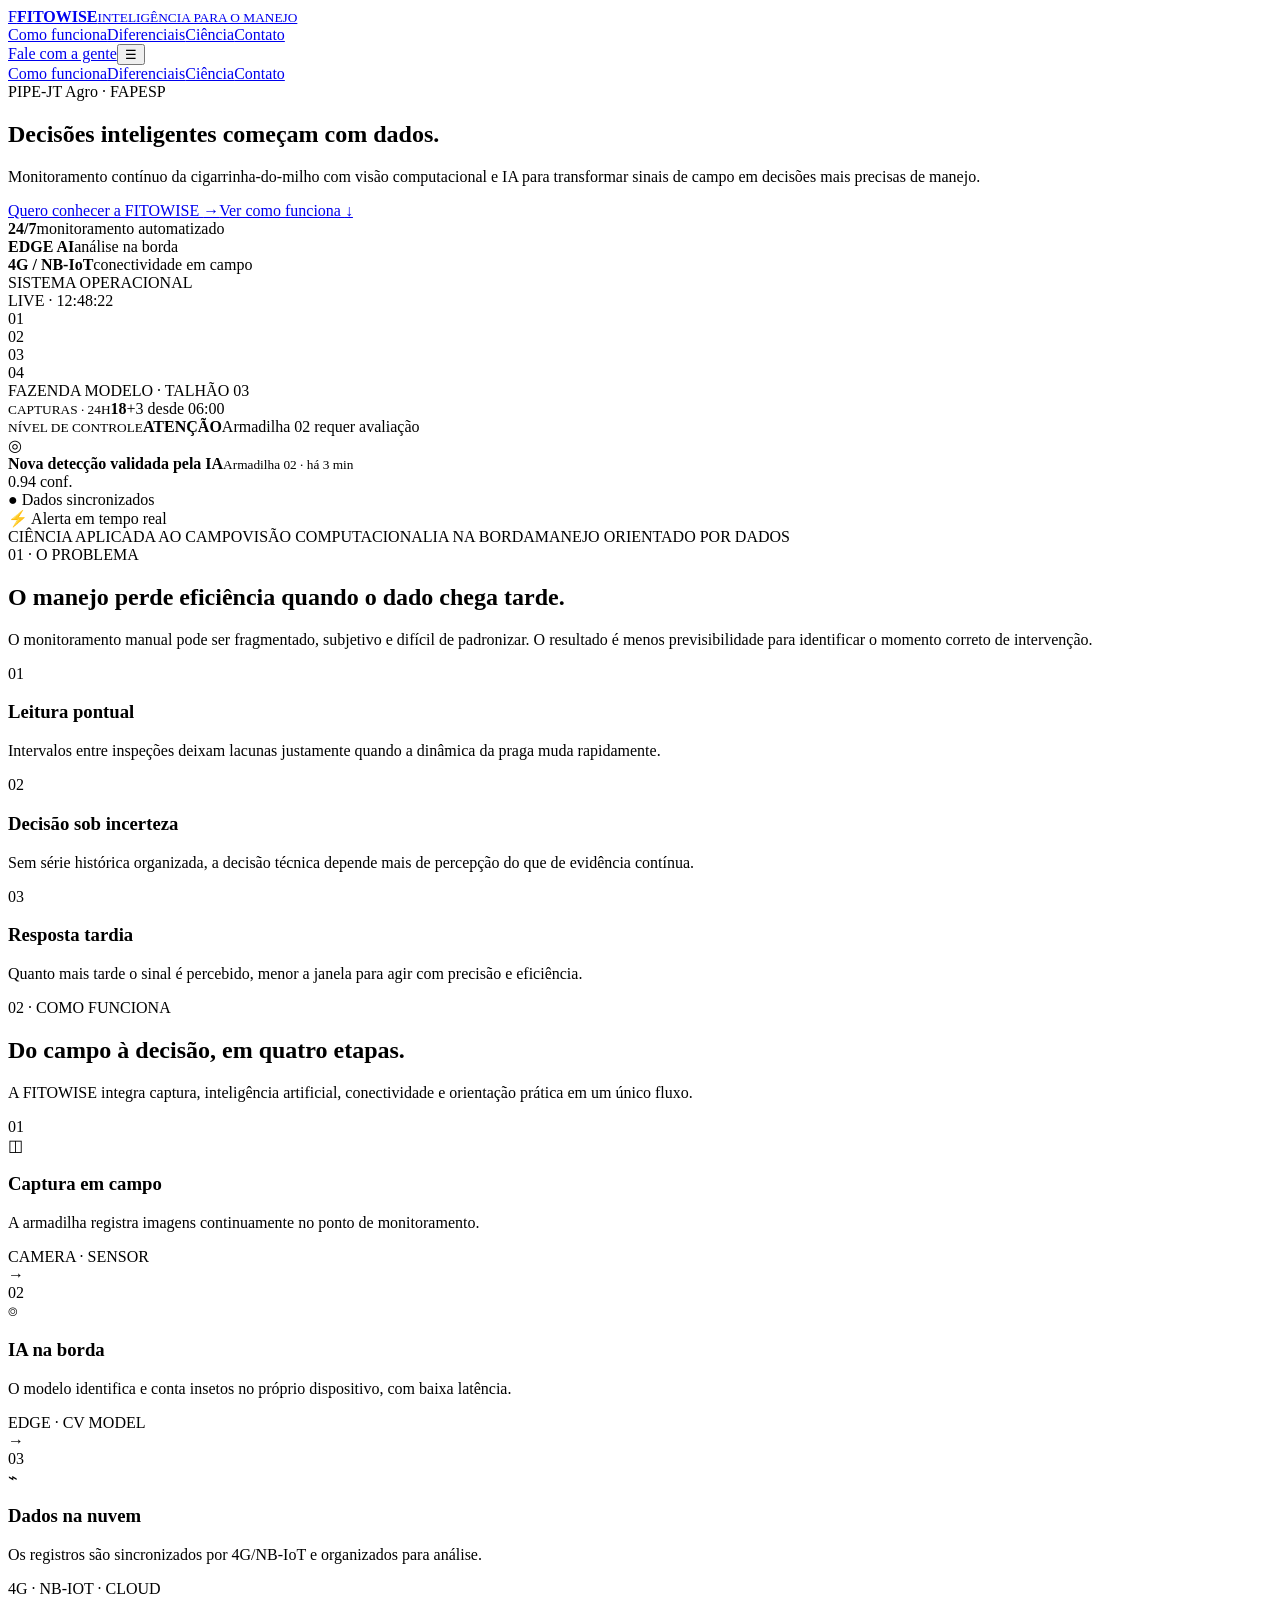
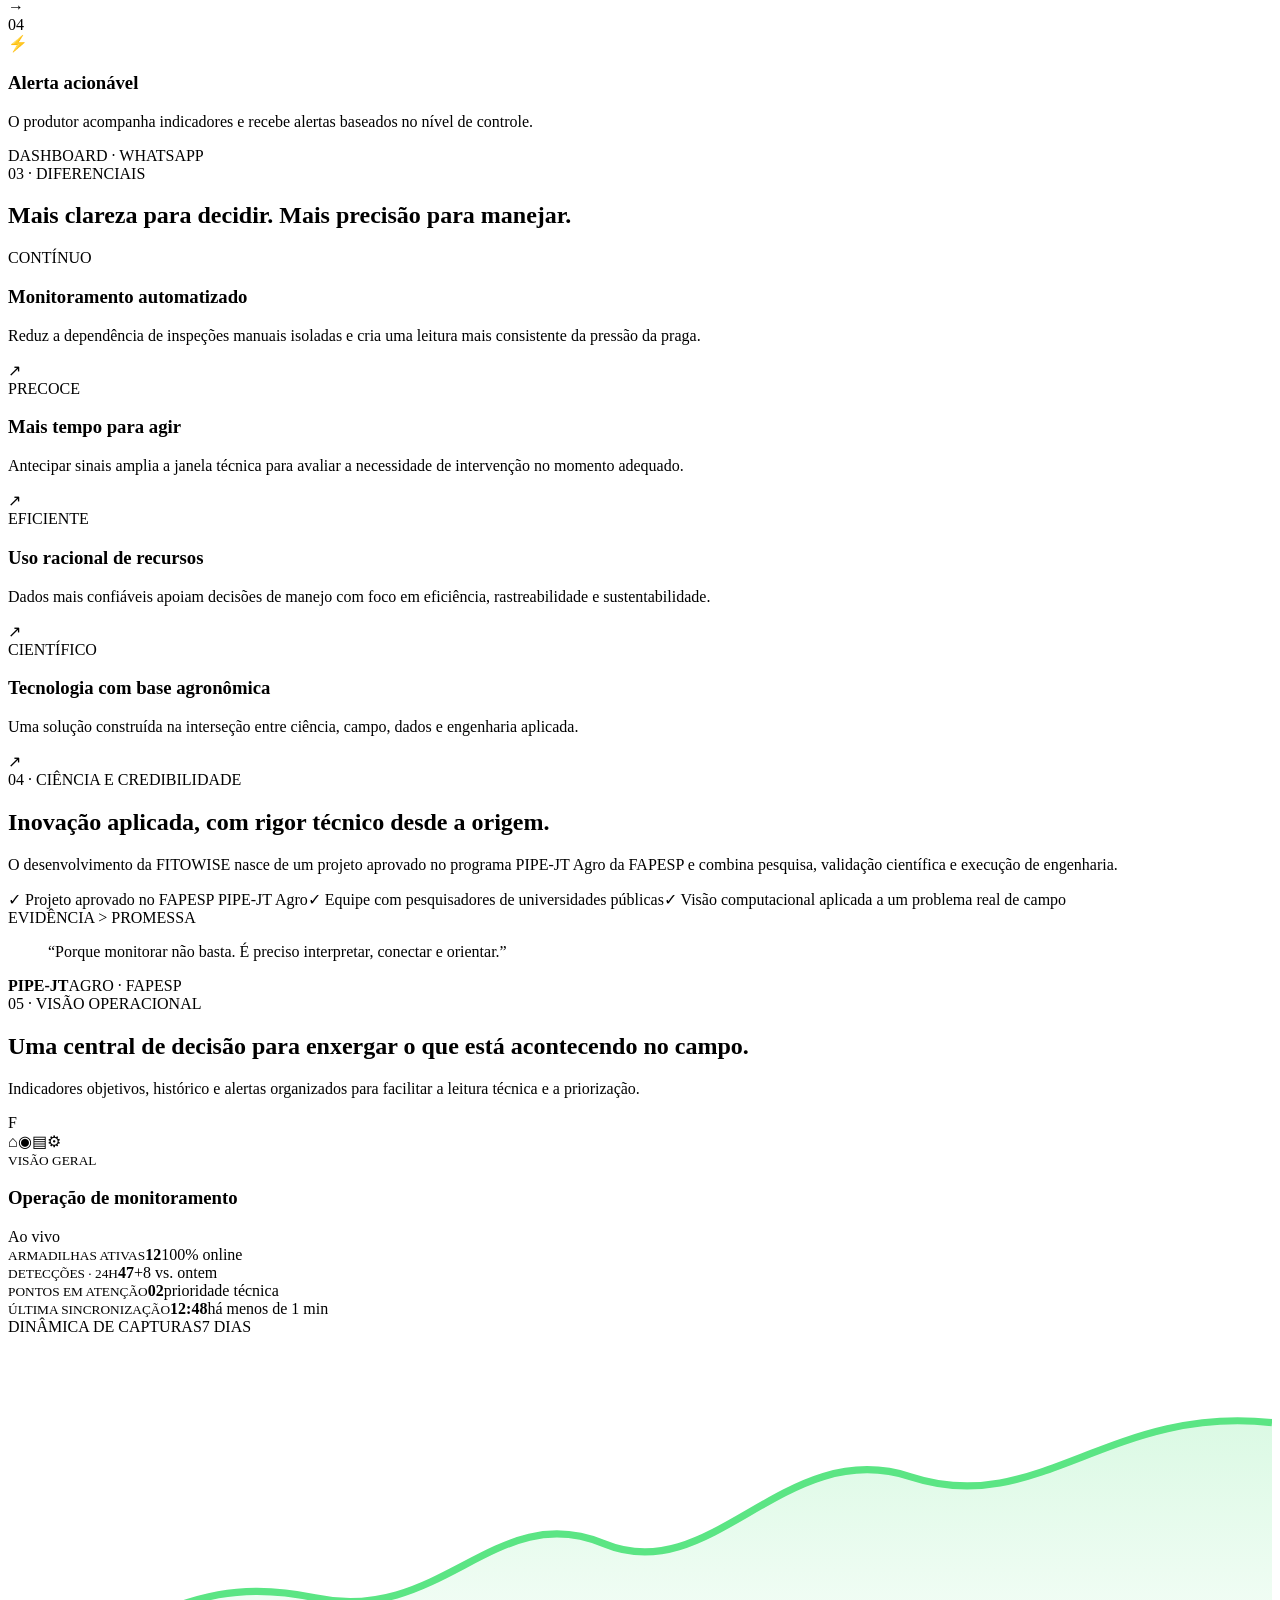
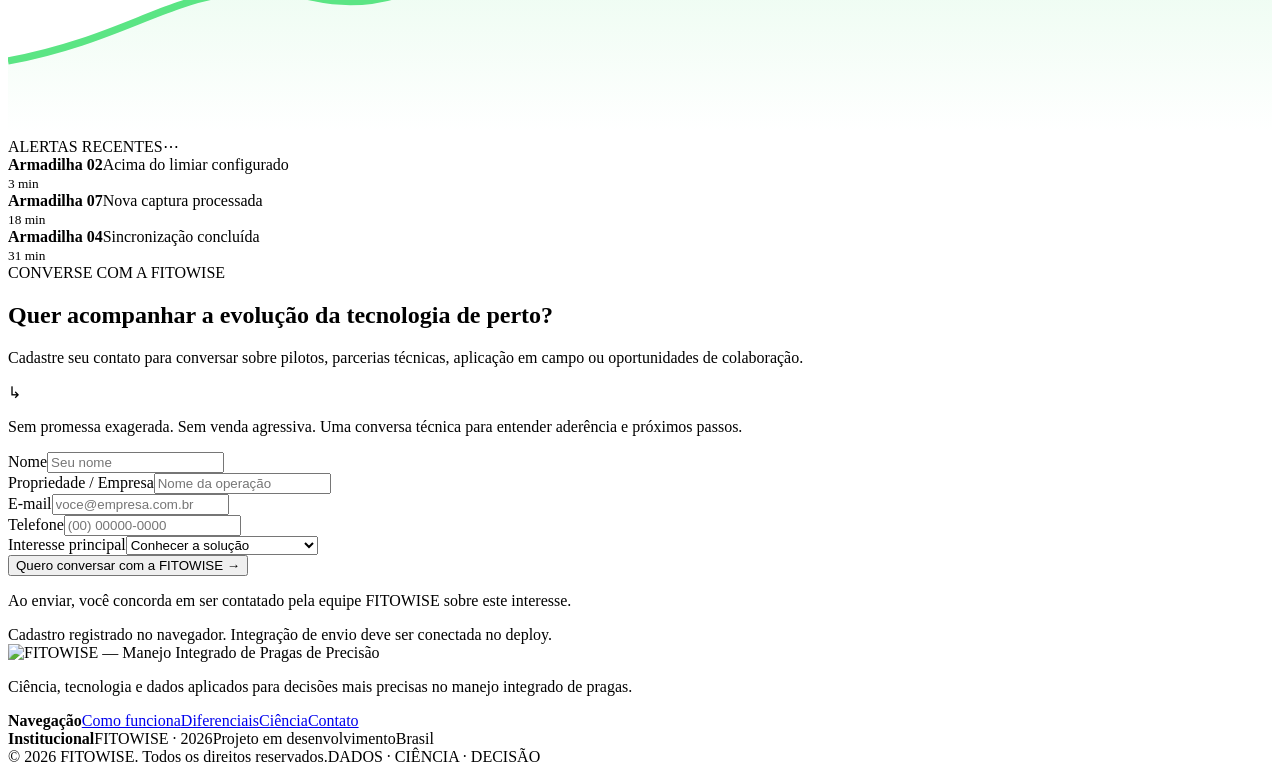
==== fitowise-preview/index.html @ a742d405 "feat: publish FITOWISE RC1 validation preview" ====
<!doctype html>
<html lang="pt-BR">
<head>
  <meta charset="UTF-8" />
  <meta name="viewport" content="width=device-width, initial-scale=1.0" />
  <meta name="description" content="FITOWISE — monitoramento inteligente e manejo integrado de pragas orientado por dados, ciência e visão computacional." />
  <meta name="theme-color" content="#0A1410" />
  <title>FITOWISE — Manejo integrado de pragas de precisão</title>
  <link rel="preconnect" href="https://fonts.googleapis.com">
  <link rel="preconnect" href="https://fonts.gstatic.com" crossorigin>
  <link href="https://fonts.googleapis.com/css2?family=Inter:wght@400;500;600;700&family=JetBrains+Mono:wght@500;600&family=Space+Grotesk:wght@500;600;700&display=swap" rel="stylesheet">
  <link rel="stylesheet" href="./styles.css" />
</head>
<body>
  <div class="grid-bg" aria-hidden="true"></div>
  <header class="site-header" id="top">
    <div class="container nav-wrap">
      <a class="brand" href="#top" aria-label="FITOWISE, início"><span class="brand-mark">F</span><span class="brand-copy"><strong>FITOWISE</strong><small>INTELIGÊNCIA PARA O MANEJO</small></span></a>
      <nav class="desktop-nav" aria-label="Navegação principal"><a href="#como-funciona">Como funciona</a><a href="#diferenciais">Diferenciais</a><a href="#ciencia">Ciência</a><a href="#contato">Contato</a></nav>
      <a class="btn btn-small btn-primary" href="#contato">Fale com a gente</a><button class="menu-btn" type="button" aria-label="Abrir menu" aria-expanded="false">☰</button>
    </div>
    <div class="mobile-nav" aria-hidden="true"><a href="#como-funciona">Como funciona</a><a href="#diferenciais">Diferenciais</a><a href="#ciencia">Ciência</a><a href="#contato">Contato</a></div>
  </header>
  <main>
    <section class="hero section"><div class="container hero-grid"><div class="hero-copy reveal"><div class="eyebrow"><span class="pulse"></span> PIPE-JT Agro · FAPESP</div><h1>Decisões inteligentes <span>começam com dados.</span></h1><p class="hero-lead">Monitoramento contínuo da cigarrinha-do-milho com visão computacional e IA para transformar sinais de campo em decisões mais precisas de manejo.</p><div class="hero-actions"><a class="btn btn-primary" href="#contato">Quero conhecer a FITOWISE <span>→</span></a><a class="text-link" href="#como-funciona">Ver como funciona <span>↓</span></a></div><div class="hero-proof"><div><strong>24/7</strong><span>monitoramento automatizado</span></div><div><strong>EDGE AI</strong><span>análise na borda</span></div><div><strong>4G / NB-IoT</strong><span>conectividade em campo</span></div></div></div><div class="hero-visual reveal delay-1" aria-label="Prévia do sistema FITOWISE"><div class="command-shell"><div class="command-topbar"><div><span class="status-dot"></span><span>SISTEMA OPERACIONAL</span></div><span class="mono">LIVE · 12:48:22</span></div><div class="command-main"><div class="map-panel"><div class="field-lines"></div><div class="trap trap-a"><span>01</span></div><div class="trap trap-b warning"><span>02</span></div><div class="trap trap-c"><span>03</span></div><div class="trap trap-d"><span>04</span></div><div class="map-tag mono">FAZENDA MODELO · TALHÃO 03</div></div><div class="side-stack"><div class="metric-card"><small>CAPTURAS · 24H</small><strong>18</strong><span class="trend">+3 desde 06:00</span></div><div class="metric-card alert-card"><small>NÍVEL DE CONTROLE</small><strong>ATENÇÃO</strong><span>Armadilha 02 requer avaliação</span></div></div></div><div class="event-row"><span class="event-icon">◎</span><div><strong>Nova detecção validada pela IA</strong><small>Armadilha 02 · há 3 min</small></div><span class="badge">0.94 conf.</span></div></div><div class="floating-tag tag-top"><span>●</span> Dados sincronizados</div><div class="floating-tag tag-bottom"><span>⚡</span> Alerta em tempo real</div></div></div></section>
    <section class="trust-strip"><div class="container trust-inner"><span>CIÊNCIA APLICADA AO CAMPO</span><i></i><span>VISÃO COMPUTACIONAL</span><i></i><span>IA NA BORDA</span><i></i><span>MANEJO ORIENTADO POR DADOS</span></div></section>
    <section class="section problem" id="problema"><div class="container split-grid"><div class="section-intro reveal"><span class="section-kicker">01 · O PROBLEMA</span><h2>O manejo perde eficiência quando o dado chega tarde.</h2><p>O monitoramento manual pode ser fragmentado, subjetivo e difícil de padronizar. O resultado é menos previsibilidade para identificar o momento correto de intervenção.</p></div><div class="problem-list reveal delay-1"><article><span class="num">01</span><div><h3>Leitura pontual</h3><p>Intervalos entre inspeções deixam lacunas justamente quando a dinâmica da praga muda rapidamente.</p></div></article><article><span class="num">02</span><div><h3>Decisão sob incerteza</h3><p>Sem série histórica organizada, a decisão técnica depende mais de percepção do que de evidência contínua.</p></div></article><article><span class="num">03</span><div><h3>Resposta tardia</h3><p>Quanto mais tarde o sinal é percebido, menor a janela para agir com precisão e eficiência.</p></div></article></div></div></section>
    <section class="section process" id="como-funciona"><div class="container"><div class="section-head centered reveal"><span class="section-kicker">02 · COMO FUNCIONA</span><h2>Do campo à decisão, em quatro etapas.</h2><p>A FITOWISE integra captura, inteligência artificial, conectividade e orientação prática em um único fluxo.</p></div><div class="pipeline reveal delay-1"><article class="step-card"><span class="step-number mono">01</span><div class="step-icon">◫</div><h3>Captura em campo</h3><p>A armadilha registra imagens continuamente no ponto de monitoramento.</p><span class="step-tech mono">CAMERA · SENSOR</span></article><div class="connector">→</div><article class="step-card"><span class="step-number mono">02</span><div class="step-icon">⌾</div><h3>IA na borda</h3><p>O modelo identifica e conta insetos no próprio dispositivo, com baixa latência.</p><span class="step-tech mono">EDGE · CV MODEL</span></article><div class="connector">→</div><article class="step-card"><span class="step-number mono">03</span><div class="step-icon">⌁</div><h3>Dados na nuvem</h3><p>Os registros são sincronizados por 4G/NB-IoT e organizados para análise.</p><span class="step-tech mono">4G · NB-IOT · CLOUD</span></article><div class="connector">→</div><article class="step-card"><span class="step-number mono">04</span><div class="step-icon">⚡</div><h3>Alerta acionável</h3><p>O produtor acompanha indicadores e recebe alertas baseados no nível de controle.</p><span class="step-tech mono">DASHBOARD · WHATSAPP</span></article></div></div></section>
    <section class="section advantages" id="diferenciais"><div class="container"><div class="section-head reveal"><span class="section-kicker">03 · DIFERENCIAIS</span><h2>Mais clareza para decidir. Mais precisão para manejar.</h2></div><div class="card-grid"><article class="feature-card reveal"><span class="feature-label mono">CONTÍNUO</span><h3>Monitoramento automatizado</h3><p>Reduz a dependência de inspeções manuais isoladas e cria uma leitura mais consistente da pressão da praga.</p><span class="feature-arrow">↗</span></article><article class="feature-card reveal delay-1"><span class="feature-label mono">PRECOCE</span><h3>Mais tempo para agir</h3><p>Antecipar sinais amplia a janela técnica para avaliar a necessidade de intervenção no momento adequado.</p><span class="feature-arrow">↗</span></article><article class="feature-card reveal delay-2"><span class="feature-label mono">EFICIENTE</span><h3>Uso racional de recursos</h3><p>Dados mais confiáveis apoiam decisões de manejo com foco em eficiência, rastreabilidade e sustentabilidade.</p><span class="feature-arrow">↗</span></article><article class="feature-card reveal delay-3"><span class="feature-label mono">CIENTÍFICO</span><h3>Tecnologia com base agronômica</h3><p>Uma solução construída na interseção entre ciência, campo, dados e engenharia aplicada.</p><span class="feature-arrow">↗</span></article></div></div></section>
    <section class="section science" id="ciencia"><div class="container science-grid"><div class="science-copy reveal"><span class="section-kicker">04 · CIÊNCIA E CREDIBILIDADE</span><h2>Inovação aplicada, com rigor técnico desde a origem.</h2><p>O desenvolvimento da FITOWISE nasce de um projeto aprovado no programa PIPE-JT Agro da FAPESP e combina pesquisa, validação científica e execução de engenharia.</p><div class="science-points"><span>✓ Projeto aprovado no FAPESP PIPE-JT Agro</span><span>✓ Equipe com pesquisadores de universidades públicas</span><span>✓ Visão computacional aplicada a um problema real de campo</span></div></div><div class="science-panel reveal delay-1"><span class="mono panel-label">EVIDÊNCIA > PROMESSA</span><blockquote>“Porque monitorar não basta. É preciso interpretar, conectar e orientar.”</blockquote><div class="science-seal"><strong>PIPE-JT</strong><span>AGRO · FAPESP</span></div></div></div></section>
    <section class="section dashboard" id="plataforma"><div class="container"><div class="section-head centered reveal"><span class="section-kicker">05 · VISÃO OPERACIONAL</span><h2>Uma central de decisão para enxergar o que está acontecendo no campo.</h2><p>Indicadores objetivos, histórico e alertas organizados para facilitar a leitura técnica e a priorização.</p></div><div class="dashboard-frame reveal delay-1"><div class="dash-sidebar"><div class="mini-brand">F</div><span class="active">⌂</span><span>◉</span><span>▤</span><span>⚙</span></div><div class="dash-content"><div class="dash-header"><div><small>VISÃO GERAL</small><h3>Operação de monitoramento</h3></div><div class="dash-live"><i></i> Ao vivo</div></div><div class="dash-stats"><div><small>ARMADILHAS ATIVAS</small><strong>12</strong><span>100% online</span></div><div><small>DETECÇÕES · 24H</small><strong>47</strong><span>+8 vs. ontem</span></div><div><small>PONTOS EM ATENÇÃO</small><strong>02</strong><span>prioridade técnica</span></div><div><small>ÚLTIMA SINCRONIZAÇÃO</small><strong class="small-value">12:48</strong><span>há menos de 1 min</span></div></div><div class="dash-lower"><div class="chart-card"><div class="card-title"><span>DINÂMICA DE CAPTURAS</span><span class="mono">7 DIAS</span></div><div class="chart"><svg viewBox="0 0 700 220" preserveAspectRatio="none"><defs><linearGradient id="area" x1="0" x2="0" y1="0" y2="1"><stop offset="0" stop-color="#5BE584" stop-opacity=".22"/><stop offset="1" stop-color="#5BE584" stop-opacity="0"/></linearGradient></defs><path d="M0 180 C80 165,100 130,170 145 S270 90,330 115 S430 55,500 78 S610 38,700 48 L700 220 L0 220 Z" fill="url(#area)"/><path d="M0 180 C80 165,100 130,170 145 S270 90,330 115 S430 55,500 78 S610 38,700 48" fill="none" stroke="#5BE584" stroke-width="4"/></svg></div></div><div class="alerts-card"><div class="card-title"><span>ALERTAS RECENTES</span><span>⋯</span></div><div class="alert-item warn"><i></i><div><strong>Armadilha 02</strong><span>Acima do limiar configurado</span></div><small>3 min</small></div><div class="alert-item"><i></i><div><strong>Armadilha 07</strong><span>Nova captura processada</span></div><small>18 min</small></div><div class="alert-item"><i></i><div><strong>Armadilha 04</strong><span>Sincronização concluída</span></div><small>31 min</small></div></div></div></div></div></div></section>
    <section class="section final-cta" id="contato"><div class="container contact-grid"><div class="contact-copy reveal"><span class="section-kicker">CONVERSE COM A FITOWISE</span><h2>Quer acompanhar a evolução da tecnologia de perto?</h2><p>Cadastre seu contato para conversar sobre pilotos, parcerias técnicas, aplicação em campo ou oportunidades de colaboração.</p><div class="contact-note"><span>↳</span><p>Sem promessa exagerada. Sem venda agressiva. Uma conversa técnica para entender aderência e próximos passos.</p></div></div><form class="lead-form reveal delay-1" id="leadForm"><div class="field"><label for="name">Nome</label><input id="name" name="name" type="text" autocomplete="name" placeholder="Seu nome" required></div><div class="field"><label for="company">Propriedade / Empresa</label><input id="company" name="company" type="text" placeholder="Nome da operação"></div><div class="form-row"><div class="field"><label for="email">E-mail</label><input id="email" name="email" type="email" autocomplete="email" placeholder="voce@empresa.com.br" required></div><div class="field"><label for="phone">Telefone</label><input id="phone" name="phone" type="tel" autocomplete="tel" placeholder="(00) 00000-0000"></div></div><div class="field"><label for="interest">Interesse principal</label><select id="interest" name="interest"><option>Conhecer a solução</option><option>Piloto em campo</option><option>Cooperativa / parceria</option><option>Pesquisa e desenvolvimento</option><option>Investimento / ecossistema</option></select></div><button class="btn btn-primary btn-wide" type="submit">Quero conversar com a FITOWISE <span>→</span></button><p class="form-microcopy">Ao enviar, você concorda em ser contatado pela equipe FITOWISE sobre este interesse.</p><div class="form-success" role="status" aria-live="polite">Cadastro registrado no navegador. Integração de envio deve ser conectada no deploy.</div></form></div></section>
  </main>
  <footer class="footer"><div class="container footer-grid"><div class="footer-brand"><div class="logo-card"><img src="https://drive.google.com/uc?export=view&id=1_1Y_I7Ua7qVLIg-BSwH75vNZOET2Jjxl" alt="FITOWISE — Manejo Integrado de Pragas de Precisão"></div><p>Ciência, tecnologia e dados aplicados para decisões mais precisas no manejo integrado de pragas.</p></div><div class="footer-links"><strong>Navegação</strong><a href="#como-funciona">Como funciona</a><a href="#diferenciais">Diferenciais</a><a href="#ciencia">Ciência</a><a href="#contato">Contato</a></div><div class="footer-links"><strong>Institucional</strong><span>FITOWISE · 2026</span><span>Projeto em desenvolvimento</span><span>Brasil</span></div></div><div class="container footer-bottom"><span>© 2026 FITOWISE. Todos os direitos reservados.</span><span class="mono">DADOS · CIÊNCIA · DECISÃO</span></div></footer>
  <script>const header=document.querySelector('.site-header');const menuBtn=document.querySelector('.menu-btn');const mobileNav=document.querySelector('.mobile-nav');window.addEventListener('scroll',()=>header.classList.toggle('scrolled',window.scrollY>12));menuBtn?.addEventListener('click',()=>{const open=mobileNav.classList.toggle('open');menuBtn.setAttribute('aria-expanded',String(open));mobileNav.setAttribute('aria-hidden',String(!open));});document.querySelectorAll('.mobile-nav a').forEach(a=>a.addEventListener('click',()=>{mobileNav.classList.remove('open');menuBtn.setAttribute('aria-expanded','false');mobileNav.setAttribute('aria-hidden','true');}));const observer=new IntersectionObserver(entries=>{entries.forEach(entry=>{if(entry.isIntersecting){entry.target.classList.add('visible');observer.unobserve(entry.target);}})},{threshold:.13});document.querySelectorAll('.reveal').forEach(el=>observer.observe(el));const form=document.querySelector('#leadForm');form?.addEventListener('submit',e=>{e.preventDefault();const data=Object.fromEntries(new FormData(form).entries());localStorage.setItem('fitowise-lead-draft',JSON.stringify({...data,createdAt:new Date().toISOString()}));form.querySelector('.form-success')?.classList.add('show');});</script>
</body>
</html>
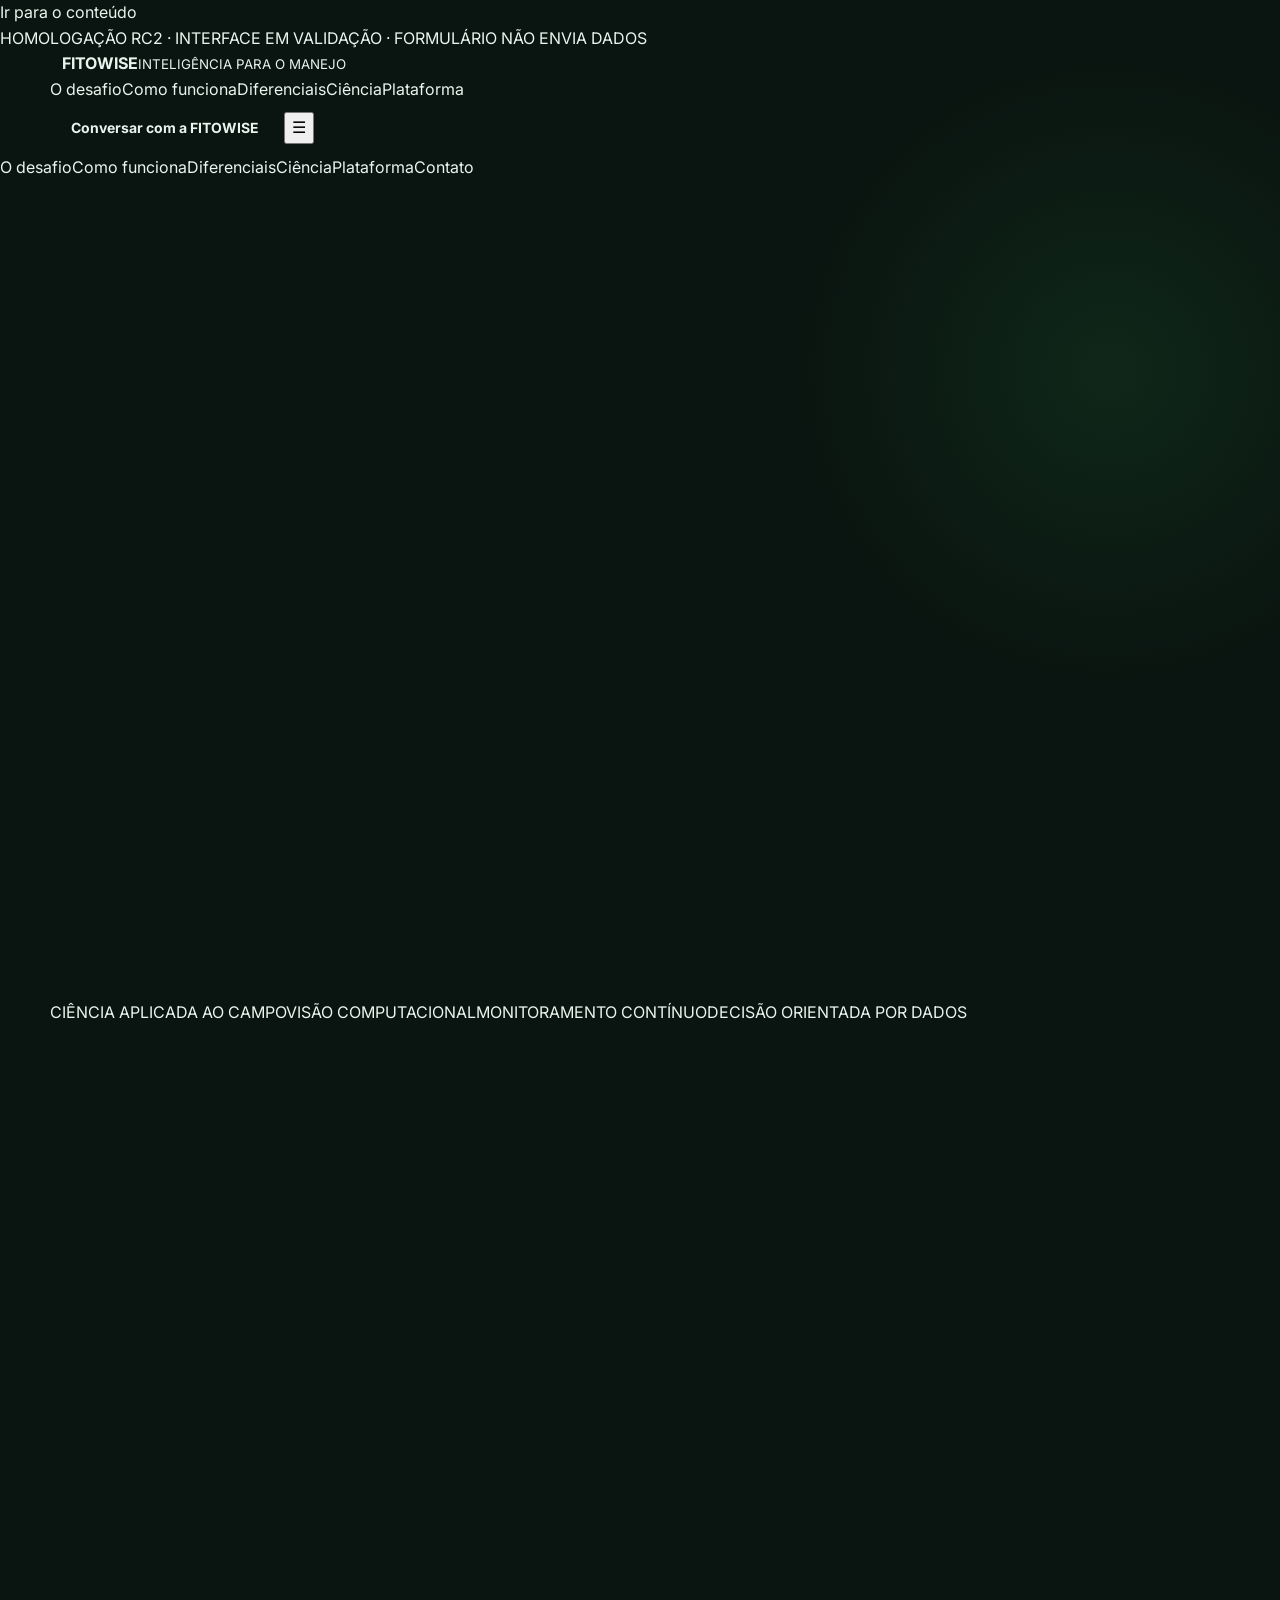
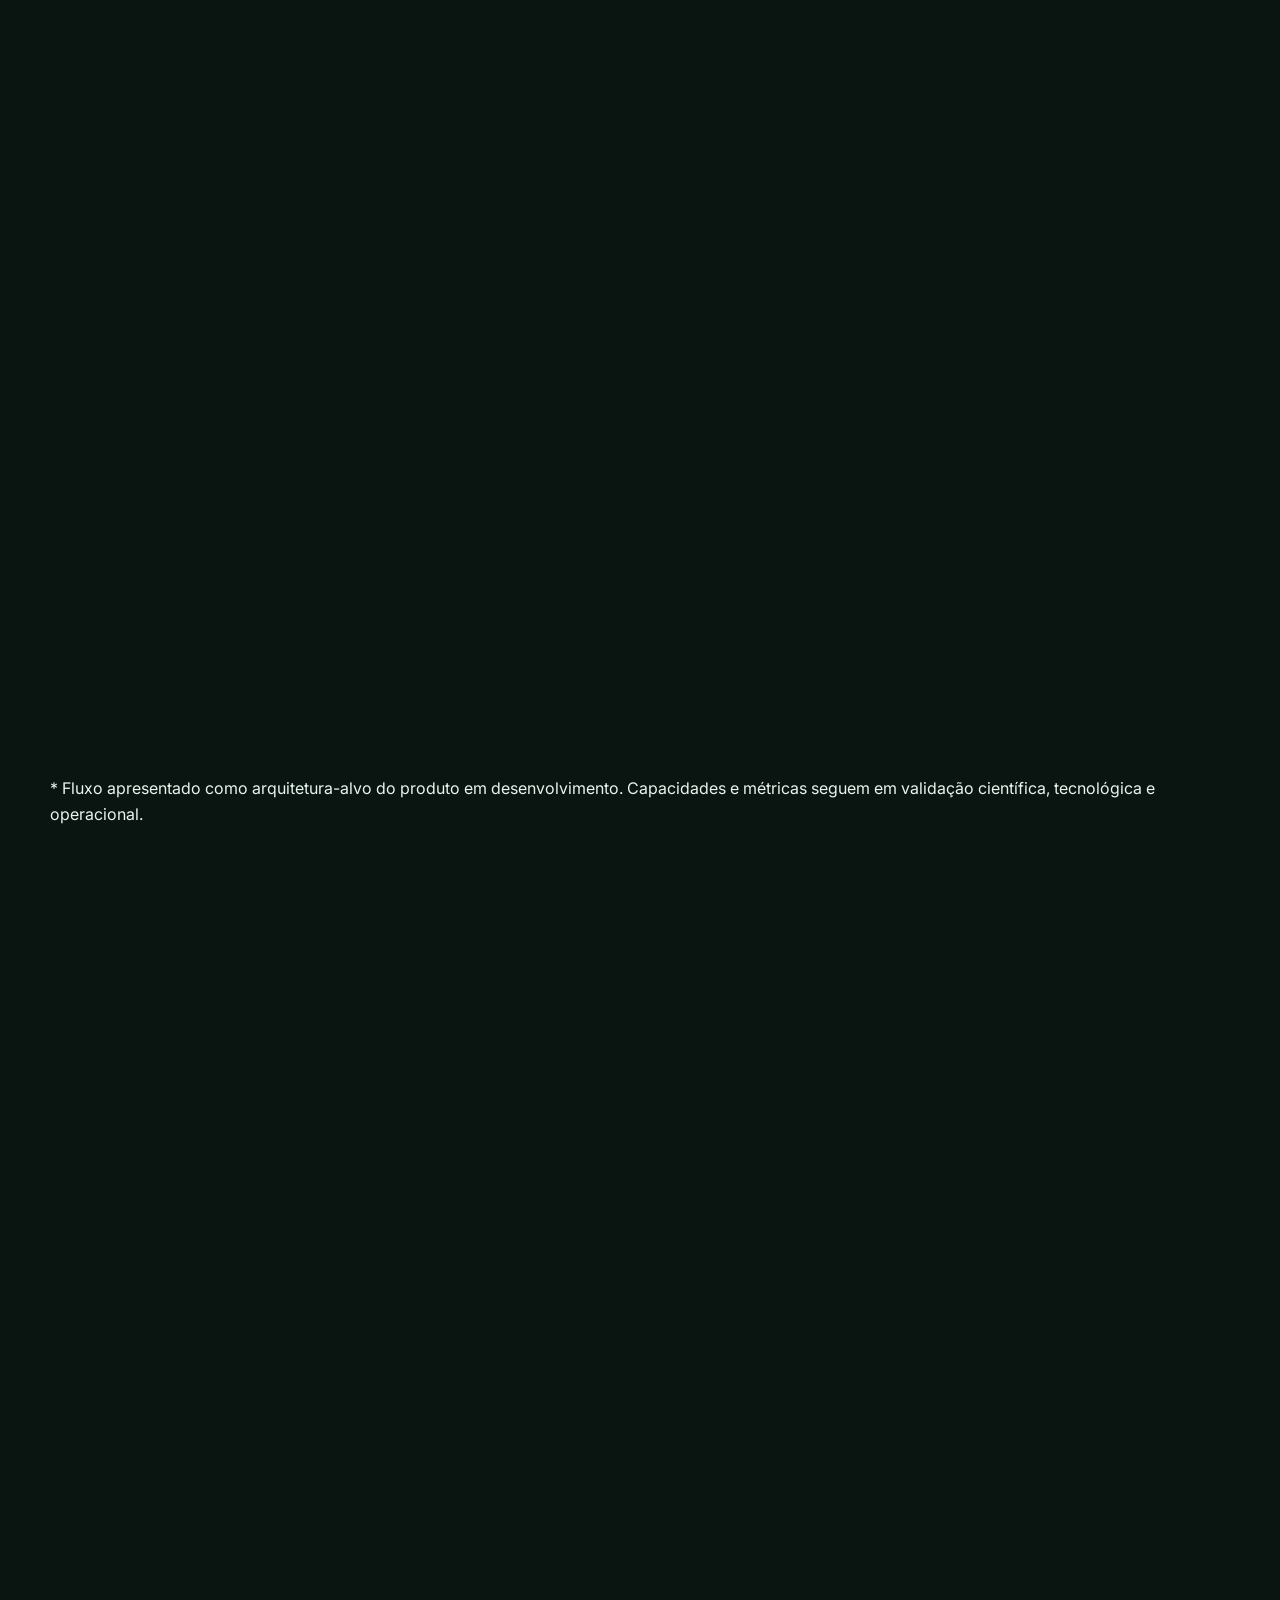
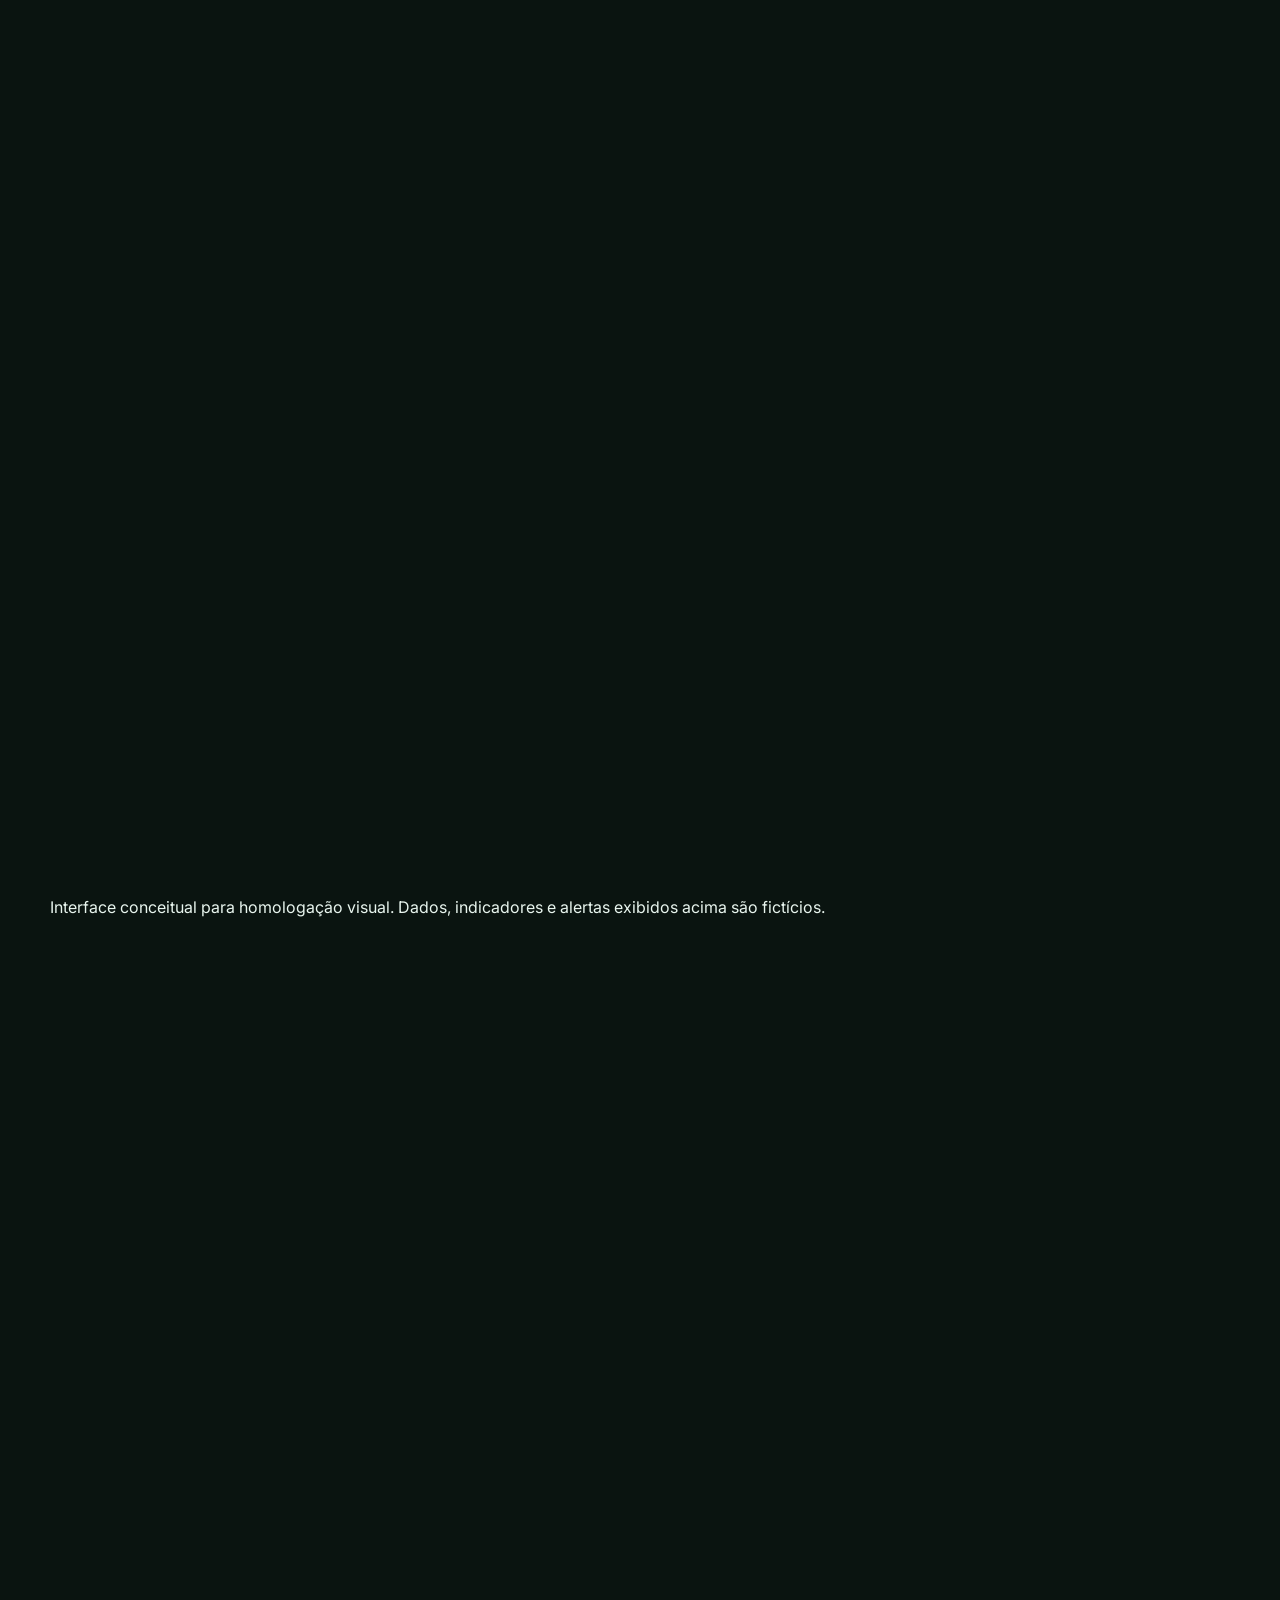
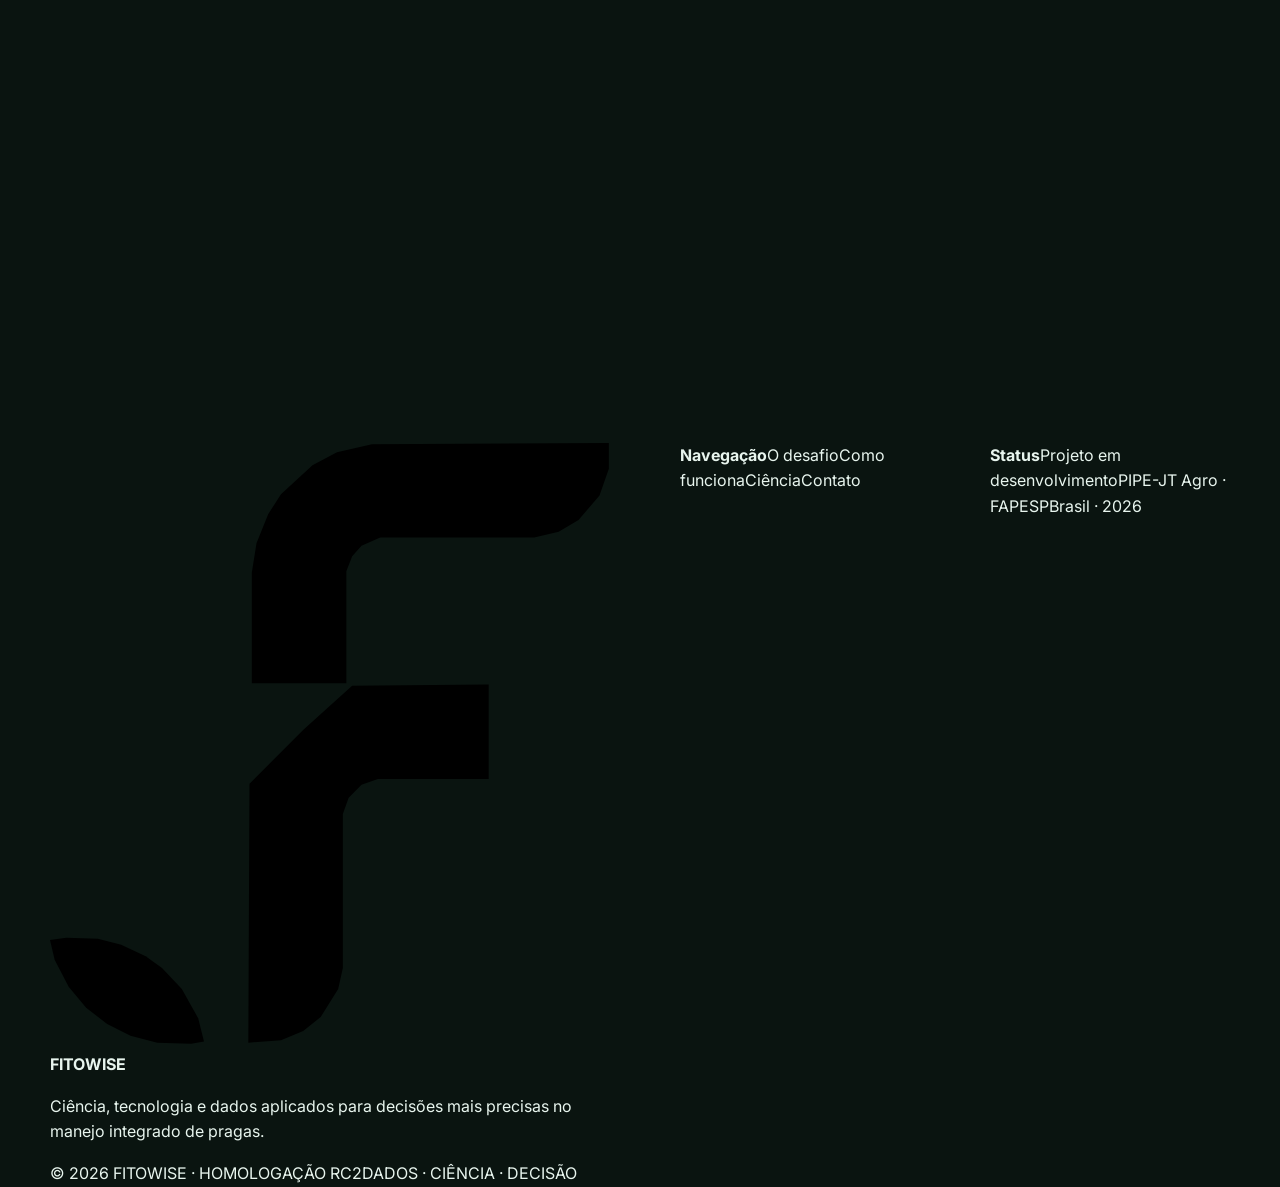
==== commit de387b4f: "feat: publica FITOWISE HML RC2" ====
--- a/fitowise-preview/index.html
+++ b/fitowise-preview/index.html
@@ -1,37 +1,51 @@
 <!doctype html>
 <html lang="pt-BR">
 <head>
-  <meta charset="UTF-8" />
-  <meta name="viewport" content="width=device-width, initial-scale=1.0" />
-  <meta name="description" content="FITOWISE — monitoramento inteligente e manejo integrado de pragas orientado por dados, ciência e visão computacional." />
-  <meta name="theme-color" content="#0A1410" />
-  <title>FITOWISE — Manejo integrado de pragas de precisão</title>
-  <link rel="preconnect" href="https://fonts.googleapis.com">
-  <link rel="preconnect" href="https://fonts.gstatic.com" crossorigin>
-  <link href="https://fonts.googleapis.com/css2?family=Inter:wght@400;500;600;700&family=JetBrains+Mono:wght@500;600&family=Space+Grotesk:wght@500;600;700&display=swap" rel="stylesheet">
-  <link rel="stylesheet" href="./styles.css" />
+<meta charset="utf-8">
+<meta name="viewport" content="width=device-width,initial-scale=1">
+<meta name="description" content="FITOWISE desenvolve monitoramento inteligente de pragas com armadilhas autônomas, visão computacional e dados para apoiar decisões mais precisas no campo.">
+<meta name="robots" content="noindex,nofollow">
+<meta name="theme-color" content="#0A1410">
+<meta property="og:type" content="website">
+<meta property="og:title" content="FITOWISE — Inteligência para o manejo de pragas">
+<meta property="og:description" content="Ciência, visão computacional e dados de campo para apoiar decisões mais precisas no manejo integrado de pragas.">
+<title>FITOWISE — Inteligência para o manejo de pragas</title>
+<link rel="preconnect" href="https://fonts.googleapis.com">
+<link rel="preconnect" href="https://fonts.gstatic.com" crossorigin>
+<link href="https://fonts.googleapis.com/css2?family=Inter:wght@400;500;600;700&family=JetBrains+Mono:wght@500;600&family=Space+Grotesk:wght@500;600;700&display=swap" rel="stylesheet">
+<link rel="stylesheet" href="./styles.css">
 </head>
 <body>
-  <div class="grid-bg" aria-hidden="true"></div>
-  <header class="site-header" id="top">
-    <div class="container nav-wrap">
-      <a class="brand" href="#top" aria-label="FITOWISE, início"><span class="brand-mark">F</span><span class="brand-copy"><strong>FITOWISE</strong><small>INTELIGÊNCIA PARA O MANEJO</small></span></a>
-      <nav class="desktop-nav" aria-label="Navegação principal"><a href="#como-funciona">Como funciona</a><a href="#diferenciais">Diferenciais</a><a href="#ciencia">Ciência</a><a href="#contato">Contato</a></nav>
-      <a class="btn btn-small btn-primary" href="#contato">Fale com a gente</a><button class="menu-btn" type="button" aria-label="Abrir menu" aria-expanded="false">☰</button>
-    </div>
-    <div class="mobile-nav" aria-hidden="true"><a href="#como-funciona">Como funciona</a><a href="#diferenciais">Diferenciais</a><a href="#ciencia">Ciência</a><a href="#contato">Contato</a></div>
-  </header>
-  <main>
-    <section class="hero section"><div class="container hero-grid"><div class="hero-copy reveal"><div class="eyebrow"><span class="pulse"></span> PIPE-JT Agro · FAPESP</div><h1>Decisões inteligentes <span>começam com dados.</span></h1><p class="hero-lead">Monitoramento contínuo da cigarrinha-do-milho com visão computacional e IA para transformar sinais de campo em decisões mais precisas de manejo.</p><div class="hero-actions"><a class="btn btn-primary" href="#contato">Quero conhecer a FITOWISE <span>→</span></a><a class="text-link" href="#como-funciona">Ver como funciona <span>↓</span></a></div><div class="hero-proof"><div><strong>24/7</strong><span>monitoramento automatizado</span></div><div><strong>EDGE AI</strong><span>análise na borda</span></div><div><strong>4G / NB-IoT</strong><span>conectividade em campo</span></div></div></div><div class="hero-visual reveal delay-1" aria-label="Prévia do sistema FITOWISE"><div class="command-shell"><div class="command-topbar"><div><span class="status-dot"></span><span>SISTEMA OPERACIONAL</span></div><span class="mono">LIVE · 12:48:22</span></div><div class="command-main"><div class="map-panel"><div class="field-lines"></div><div class="trap trap-a"><span>01</span></div><div class="trap trap-b warning"><span>02</span></div><div class="trap trap-c"><span>03</span></div><div class="trap trap-d"><span>04</span></div><div class="map-tag mono">FAZENDA MODELO · TALHÃO 03</div></div><div class="side-stack"><div class="metric-card"><small>CAPTURAS · 24H</small><strong>18</strong><span class="trend">+3 desde 06:00</span></div><div class="metric-card alert-card"><small>NÍVEL DE CONTROLE</small><strong>ATENÇÃO</strong><span>Armadilha 02 requer avaliação</span></div></div></div><div class="event-row"><span class="event-icon">◎</span><div><strong>Nova detecção validada pela IA</strong><small>Armadilha 02 · há 3 min</small></div><span class="badge">0.94 conf.</span></div></div><div class="floating-tag tag-top"><span>●</span> Dados sincronizados</div><div class="floating-tag tag-bottom"><span>⚡</span> Alerta em tempo real</div></div></div></section>
-    <section class="trust-strip"><div class="container trust-inner"><span>CIÊNCIA APLICADA AO CAMPO</span><i></i><span>VISÃO COMPUTACIONAL</span><i></i><span>IA NA BORDA</span><i></i><span>MANEJO ORIENTADO POR DADOS</span></div></section>
-    <section class="section problem" id="problema"><div class="container split-grid"><div class="section-intro reveal"><span class="section-kicker">01 · O PROBLEMA</span><h2>O manejo perde eficiência quando o dado chega tarde.</h2><p>O monitoramento manual pode ser fragmentado, subjetivo e difícil de padronizar. O resultado é menos previsibilidade para identificar o momento correto de intervenção.</p></div><div class="problem-list reveal delay-1"><article><span class="num">01</span><div><h3>Leitura pontual</h3><p>Intervalos entre inspeções deixam lacunas justamente quando a dinâmica da praga muda rapidamente.</p></div></article><article><span class="num">02</span><div><h3>Decisão sob incerteza</h3><p>Sem série histórica organizada, a decisão técnica depende mais de percepção do que de evidência contínua.</p></div></article><article><span class="num">03</span><div><h3>Resposta tardia</h3><p>Quanto mais tarde o sinal é percebido, menor a janela para agir com precisão e eficiência.</p></div></article></div></div></section>
-    <section class="section process" id="como-funciona"><div class="container"><div class="section-head centered reveal"><span class="section-kicker">02 · COMO FUNCIONA</span><h2>Do campo à decisão, em quatro etapas.</h2><p>A FITOWISE integra captura, inteligência artificial, conectividade e orientação prática em um único fluxo.</p></div><div class="pipeline reveal delay-1"><article class="step-card"><span class="step-number mono">01</span><div class="step-icon">◫</div><h3>Captura em campo</h3><p>A armadilha registra imagens continuamente no ponto de monitoramento.</p><span class="step-tech mono">CAMERA · SENSOR</span></article><div class="connector">→</div><article class="step-card"><span class="step-number mono">02</span><div class="step-icon">⌾</div><h3>IA na borda</h3><p>O modelo identifica e conta insetos no próprio dispositivo, com baixa latência.</p><span class="step-tech mono">EDGE · CV MODEL</span></article><div class="connector">→</div><article class="step-card"><span class="step-number mono">03</span><div class="step-icon">⌁</div><h3>Dados na nuvem</h3><p>Os registros são sincronizados por 4G/NB-IoT e organizados para análise.</p><span class="step-tech mono">4G · NB-IOT · CLOUD</span></article><div class="connector">→</div><article class="step-card"><span class="step-number mono">04</span><div class="step-icon">⚡</div><h3>Alerta acionável</h3><p>O produtor acompanha indicadores e recebe alertas baseados no nível de controle.</p><span class="step-tech mono">DASHBOARD · WHATSAPP</span></article></div></div></section>
-    <section class="section advantages" id="diferenciais"><div class="container"><div class="section-head reveal"><span class="section-kicker">03 · DIFERENCIAIS</span><h2>Mais clareza para decidir. Mais precisão para manejar.</h2></div><div class="card-grid"><article class="feature-card reveal"><span class="feature-label mono">CONTÍNUO</span><h3>Monitoramento automatizado</h3><p>Reduz a dependência de inspeções manuais isoladas e cria uma leitura mais consistente da pressão da praga.</p><span class="feature-arrow">↗</span></article><article class="feature-card reveal delay-1"><span class="feature-label mono">PRECOCE</span><h3>Mais tempo para agir</h3><p>Antecipar sinais amplia a janela técnica para avaliar a necessidade de intervenção no momento adequado.</p><span class="feature-arrow">↗</span></article><article class="feature-card reveal delay-2"><span class="feature-label mono">EFICIENTE</span><h3>Uso racional de recursos</h3><p>Dados mais confiáveis apoiam decisões de manejo com foco em eficiência, rastreabilidade e sustentabilidade.</p><span class="feature-arrow">↗</span></article><article class="feature-card reveal delay-3"><span class="feature-label mono">CIENTÍFICO</span><h3>Tecnologia com base agronômica</h3><p>Uma solução construída na interseção entre ciência, campo, dados e engenharia aplicada.</p><span class="feature-arrow">↗</span></article></div></div></section>
-    <section class="section science" id="ciencia"><div class="container science-grid"><div class="science-copy reveal"><span class="section-kicker">04 · CIÊNCIA E CREDIBILIDADE</span><h2>Inovação aplicada, com rigor técnico desde a origem.</h2><p>O desenvolvimento da FITOWISE nasce de um projeto aprovado no programa PIPE-JT Agro da FAPESP e combina pesquisa, validação científica e execução de engenharia.</p><div class="science-points"><span>✓ Projeto aprovado no FAPESP PIPE-JT Agro</span><span>✓ Equipe com pesquisadores de universidades públicas</span><span>✓ Visão computacional aplicada a um problema real de campo</span></div></div><div class="science-panel reveal delay-1"><span class="mono panel-label">EVIDÊNCIA > PROMESSA</span><blockquote>“Porque monitorar não basta. É preciso interpretar, conectar e orientar.”</blockquote><div class="science-seal"><strong>PIPE-JT</strong><span>AGRO · FAPESP</span></div></div></div></section>
-    <section class="section dashboard" id="plataforma"><div class="container"><div class="section-head centered reveal"><span class="section-kicker">05 · VISÃO OPERACIONAL</span><h2>Uma central de decisão para enxergar o que está acontecendo no campo.</h2><p>Indicadores objetivos, histórico e alertas organizados para facilitar a leitura técnica e a priorização.</p></div><div class="dashboard-frame reveal delay-1"><div class="dash-sidebar"><div class="mini-brand">F</div><span class="active">⌂</span><span>◉</span><span>▤</span><span>⚙</span></div><div class="dash-content"><div class="dash-header"><div><small>VISÃO GERAL</small><h3>Operação de monitoramento</h3></div><div class="dash-live"><i></i> Ao vivo</div></div><div class="dash-stats"><div><small>ARMADILHAS ATIVAS</small><strong>12</strong><span>100% online</span></div><div><small>DETECÇÕES · 24H</small><strong>47</strong><span>+8 vs. ontem</span></div><div><small>PONTOS EM ATENÇÃO</small><strong>02</strong><span>prioridade técnica</span></div><div><small>ÚLTIMA SINCRONIZAÇÃO</small><strong class="small-value">12:48</strong><span>há menos de 1 min</span></div></div><div class="dash-lower"><div class="chart-card"><div class="card-title"><span>DINÂMICA DE CAPTURAS</span><span class="mono">7 DIAS</span></div><div class="chart"><svg viewBox="0 0 700 220" preserveAspectRatio="none"><defs><linearGradient id="area" x1="0" x2="0" y1="0" y2="1"><stop offset="0" stop-color="#5BE584" stop-opacity=".22"/><stop offset="1" stop-color="#5BE584" stop-opacity="0"/></linearGradient></defs><path d="M0 180 C80 165,100 130,170 145 S270 90,330 115 S430 55,500 78 S610 38,700 48 L700 220 L0 220 Z" fill="url(#area)"/><path d="M0 180 C80 165,100 130,170 145 S270 90,330 115 S430 55,500 78 S610 38,700 48" fill="none" stroke="#5BE584" stroke-width="4"/></svg></div></div><div class="alerts-card"><div class="card-title"><span>ALERTAS RECENTES</span><span>⋯</span></div><div class="alert-item warn"><i></i><div><strong>Armadilha 02</strong><span>Acima do limiar configurado</span></div><small>3 min</small></div><div class="alert-item"><i></i><div><strong>Armadilha 07</strong><span>Nova captura processada</span></div><small>18 min</small></div><div class="alert-item"><i></i><div><strong>Armadilha 04</strong><span>Sincronização concluída</span></div><small>31 min</small></div></div></div></div></div></div></section>
-    <section class="section final-cta" id="contato"><div class="container contact-grid"><div class="contact-copy reveal"><span class="section-kicker">CONVERSE COM A FITOWISE</span><h2>Quer acompanhar a evolução da tecnologia de perto?</h2><p>Cadastre seu contato para conversar sobre pilotos, parcerias técnicas, aplicação em campo ou oportunidades de colaboração.</p><div class="contact-note"><span>↳</span><p>Sem promessa exagerada. Sem venda agressiva. Uma conversa técnica para entender aderência e próximos passos.</p></div></div><form class="lead-form reveal delay-1" id="leadForm"><div class="field"><label for="name">Nome</label><input id="name" name="name" type="text" autocomplete="name" placeholder="Seu nome" required></div><div class="field"><label for="company">Propriedade / Empresa</label><input id="company" name="company" type="text" placeholder="Nome da operação"></div><div class="form-row"><div class="field"><label for="email">E-mail</label><input id="email" name="email" type="email" autocomplete="email" placeholder="voce@empresa.com.br" required></div><div class="field"><label for="phone">Telefone</label><input id="phone" name="phone" type="tel" autocomplete="tel" placeholder="(00) 00000-0000"></div></div><div class="field"><label for="interest">Interesse principal</label><select id="interest" name="interest"><option>Conhecer a solução</option><option>Piloto em campo</option><option>Cooperativa / parceria</option><option>Pesquisa e desenvolvimento</option><option>Investimento / ecossistema</option></select></div><button class="btn btn-primary btn-wide" type="submit">Quero conversar com a FITOWISE <span>→</span></button><p class="form-microcopy">Ao enviar, você concorda em ser contatado pela equipe FITOWISE sobre este interesse.</p><div class="form-success" role="status" aria-live="polite">Cadastro registrado no navegador. Integração de envio deve ser conectada no deploy.</div></form></div></section>
-  </main>
-  <footer class="footer"><div class="container footer-grid"><div class="footer-brand"><div class="logo-card"><img src="https://drive.google.com/uc?export=view&id=1_1Y_I7Ua7qVLIg-BSwH75vNZOET2Jjxl" alt="FITOWISE — Manejo Integrado de Pragas de Precisão"></div><p>Ciência, tecnologia e dados aplicados para decisões mais precisas no manejo integrado de pragas.</p></div><div class="footer-links"><strong>Navegação</strong><a href="#como-funciona">Como funciona</a><a href="#diferenciais">Diferenciais</a><a href="#ciencia">Ciência</a><a href="#contato">Contato</a></div><div class="footer-links"><strong>Institucional</strong><span>FITOWISE · 2026</span><span>Projeto em desenvolvimento</span><span>Brasil</span></div></div><div class="container footer-bottom"><span>© 2026 FITOWISE. Todos os direitos reservados.</span><span class="mono">DADOS · CIÊNCIA · DECISÃO</span></div></footer>
-  <script>const header=document.querySelector('.site-header');const menuBtn=document.querySelector('.menu-btn');const mobileNav=document.querySelector('.mobile-nav');window.addEventListener('scroll',()=>header.classList.toggle('scrolled',window.scrollY>12));menuBtn?.addEventListener('click',()=>{const open=mobileNav.classList.toggle('open');menuBtn.setAttribute('aria-expanded',String(open));mobileNav.setAttribute('aria-hidden',String(!open));});document.querySelectorAll('.mobile-nav a').forEach(a=>a.addEventListener('click',()=>{mobileNav.classList.remove('open');menuBtn.setAttribute('aria-expanded','false');mobileNav.setAttribute('aria-hidden','true');}));const observer=new IntersectionObserver(entries=>{entries.forEach(entry=>{if(entry.isIntersecting){entry.target.classList.add('visible');observer.unobserve(entry.target);}})},{threshold:.13});document.querySelectorAll('.reveal').forEach(el=>observer.observe(el));const form=document.querySelector('#leadForm');form?.addEventListener('submit',e=>{e.preventDefault();const data=Object.fromEntries(new FormData(form).entries());localStorage.setItem('fitowise-lead-draft',JSON.stringify({...data,createdAt:new Date().toISOString()}));form.querySelector('.form-success')?.classList.add('show');});</script>
-</body>
-</html>+<a class="skip" href="#conteudo">Ir para o conteúdo</a>
+<div class="hml">HOMOLOGAÇÃO RC2 · INTERFACE EM VALIDAÇÃO · FORMULÁRIO NÃO ENVIA DADOS</div>
+<header class="header" id="top">
+  <div class="container nav">
+    <a class="brand" href="#top" aria-label="FITOWISE — início">
+      <span class="logo-mark" aria-hidden="true"><svg viewBox="0 0 480 516"><path d="M479 0 276 1 246 8 225 19 198 44 187 61 177 86 173 111v95h81v-96l5-13 8-9 16-7h132l21-5 17-10 18-21 8-23Z"/><path d="m376 207-117 1-42 38-46 46-1 222 28-2 19-8 15-12 15-24 4-18V318l5-14 11-11 14-5h95Z"/><path d="m0 426 4 17 12 23 15 18 18 14 20 10 23 6 29 1 11-2-5-20-14-25-17-18-14-10-21-10-20-5-27-1Z"/></svg></span>
+      <span><b>FITOWISE</b><small>INTELIGÊNCIA PARA O MANEJO</small></span>
+    </a>
+    <nav class="links" aria-label="Navegação principal"><a href="#problema">O desafio</a><a href="#como">Como funciona</a><a href="#diferenciais">Diferenciais</a><a href="#ciencia">Ciência</a><a href="#plataforma">Plataforma</a></nav>
+    <a class="btn primary desktop-cta" href="#contato">Conversar com a FITOWISE</a>
+    <button class="menu" type="button" aria-expanded="false" aria-controls="mobile" aria-label="Abrir menu">☰</button>
+  </div>
+  <nav class="mobile" id="mobile" aria-hidden="true"><a href="#problema">O desafio</a><a href="#como">Como funciona</a><a href="#diferenciais">Diferenciais</a><a href="#ciencia">Ciência</a><a href="#plataforma">Plataforma</a><a href="#contato">Contato</a></nav>
+</header>
+<main id="conteudo">
+<section class="hero">
+  <div class="container hero-grid">
+    <div class="reveal"><span class="eyebrow"><i></i> FITOWISE · VIGILÂNCIA FITOSSANITÁRIA INTELIGENTE</span><h1>Decisões inteligentes <em>começam com dados.</em></h1><p>A FITOWISE desenvolve uma infraestrutura de monitoramento que combina armadilhas autônomas, visão computacional e dados de campo para apoiar decisões mais precisas no manejo de pragas.</p><div class="actions"><a class="btn primary" href="#contato">Quero acompanhar a FITOWISE →</a><a class="btn ghost" href="#como">Entender a tecnologia</a></div><div class="proof"><div><b>PIPE-JT Agro · FAPESP</b><span>Projeto aprovado · Fase 1</span></div><div><b>Visão computacional</b><span>Aplicada a <i>Dalbulus maidis</i></span></div><div><b>Validação em curso</b><span>Ciência, tecnologia e operação</span></div></div></div>
+    <div class="reveal visual"><div class="demo-card"><div class="demo-top"><span>VIGILÂNCIA · UNIDADE DEMO</span><b>INTERFACE DEMONSTRATIVA</b></div><div class="demo-body"><div class="map"><span class="s s1">01</span><span class="s s2">02</span><span class="s s3">03</span><span class="s s4">04</span><small>TALHÃO DEMONSTRATIVO · SEM DADOS REAIS</small></div><div class="metrics"><div><small>STATUS DA REDE</small><b>ATIVA</b><span>sincronização simulada</span></div><div class="warn"><small>PRESSÃO RELATIVA</small><b>ATENÇÃO</b><span>exemplo de priorização</span></div><div><small>ÚLTIMA LEITURA</small><b>04 min</b><span>valor ilustrativo</span></div></div></div><div class="event"><i></i><span><b>Sinal de atenção identificado</b><small>Exemplo de evento para avaliação técnica</small></span><em>DEMO</em></div></div></div>
+  </div>
+</section>
+<section class="trust"><div class="container"><span>CIÊNCIA APLICADA AO CAMPO</span><i></i><span>VISÃO COMPUTACIONAL</span><i></i><span>MONITORAMENTO CONTÍNUO</span><i></i><span>DECISÃO ORIENTADA POR DADOS</span></div></section>
+<section class="section dark" id="problema"><div class="container split"><div class="reveal"><span class="kicker">01 · O DESAFIO</span><h2>Monitorar bem é difícil. Decidir tarde custa caro.</h2><p class="lead">No projeto FITOWISE, o monitoramento de pragas é tratado como um dos principais gargalos para tornar o Manejo Integrado de Pragas mais consistente.</p></div><div class="problem reveal"><article><b>01</b><div><h3>Informação fragmentada</h3><p>A dinâmica populacional pode mudar entre uma inspeção e outra, reduzindo a capacidade de enxergar o ingresso da praga no momento em que ele acontece.</p></div></article><article><b>02</b><div><h3>Dependência operacional</h3><p>Monitoramentos manuais exigem equipe qualificada, deslocamento, disciplina de amostragem e padronização entre avaliadores.</p></div></article><article><b>03</b><div><h3>Janela de decisão estreita</h3><p>Para a cigarrinha-do-milho, detectar mais cedo é relevante porque atrasos de poucos dias podem reduzir o tempo disponível para avaliação e resposta.</p></div></article></div></div></section>
+<section class="section" id="como"><div class="container"><div class="head reveal"><span class="kicker">02 · ARQUITETURA EM DESENVOLVIMENTO</span><h2>Do campo à decisão, em um fluxo integrado.</h2><p class="lead">A arquitetura proposta combina aquisição contínua de imagens, visão computacional, sincronização remota e uma camada digital para organizar indicadores e alertas.</p></div><div class="pipeline"><article class="card reveal"><small>01 · AQUISIÇÃO</small><span class="icon">◫</span><h3>Captura autônoma</h3><p>Imagens e dados ambientais são coletados no ponto de monitoramento para reduzir lacunas de observação.</p><em>CÂMERA · SENSOR · CAMPO</em></article><article class="card reveal"><small>02 · INTELIGÊNCIA</small><span class="icon">⌾</span><h3>Visão computacional</h3><p>Pipelines de detecção analisam as imagens para identificar e quantificar a presença de <i>D. maidis</i>.</p><em>CV · DETECÇÃO · VALIDAÇÃO</em></article><article class="card reveal"><small>03 · CONECTIVIDADE</small><span class="icon">⌁</span><h3>Sincronização remota</h3><p>Registros são transmitidos e organizados para análise, considerando os desafios de conectividade no campo.</p><em>REDE · NUVEM · SINCRONIZAÇÃO</em></article><article class="card reveal"><small>04 · DECISÃO</small><span class="icon">⚡</span><h3>Leitura acionável</h3><p>O objetivo é transformar o fluxo de dados em informação clara para apoiar monitoramento e futuras estratégias de alerta.</p><em>DASHBOARD · ALERTA · HISTÓRICO</em></article></div><p class="disclaimer">* Fluxo apresentado como arquitetura-alvo do produto em desenvolvimento. Capacidades e métricas seguem em validação científica, tecnológica e operacional.</p></div></section>
+<section class="section dark" id="diferenciais"><div class="container"><div class="head reveal"><span class="kicker">03 · DIFERENCIAIS</span><h2>Mais previsibilidade para enxergar. Mais clareza para decidir.</h2></div><div class="features"><article class="feature reveal"><small>CONTINUIDADE</small><h3>Monitoramento mais consistente</h3><p>Uma infraestrutura autônoma busca aumentar a frequência de observação sem depender exclusivamente de visitas pontuais.</p></article><article class="feature reveal"><small>ANTECIPAÇÃO</small><h3>Detecção mais cedo</h3><p>A pesquisa avalia a capacidade de detectar o ingresso da praga com antecedência suficiente para ampliar a qualidade da decisão técnica.</p></article><article class="feature reveal"><small>RASTREABILIDADE</small><h3>Histórico organizado</h3><p>Dados estruturados podem apoiar justificativas técnicas, comparações temporais, governança e futuras certificações.</p></article><article class="feature reveal"><small>CIÊNCIA APLICADA</small><h3>Validação antes de escala</h3><p>O desenvolvimento mede robustez, concordância com o monitoramento convencional e desempenho em campo.</p></article></div></div></section>
+<section class="section" id="ciencia"><div class="container science"><div class="reveal"><span class="kicker">04 · CIÊNCIA E CREDIBILIDADE</span><h2>Inovação construída para ser medida, não presumida.</h2><p class="lead">O projeto FITOWISE foi aprovado no PIPE-JT Agro da FAPESP. A Fase 1 busca validar a viabilidade científica, tecnológica e operacional de uma infraestrutura automatizada para aquisição e processamento contínuo de dados populacionais de <i>Dalbulus maidis</i>.</p><ul><li>Projeto PIPE-JT Agro · FAPESP · Processo 2026/09080-7</li><li>Equipe multidisciplinar com pesquisadores de universidades públicas</li><li>Validação de captura, visão computacional, robustez operacional e concordância com monitoramento convencional</li><li>Base tecnológica pensada para evoluir a modelos preditivos e suporte à decisão em fases futuras</li></ul></div><aside class="quote reveal"><small>EVIDÊNCIA &gt; PROMESSA</small><blockquote>“Porque monitorar não basta. É preciso interpretar, conectar e orientar.”</blockquote><div><span><small>PROGRAMA</small><b>PIPE-JT Agro · FAPESP</b></span><span><small>STATUS</small><b>Fase 1 · validação</b></span></div></aside></div></section>
+<section class="section platform" id="plataforma"><div class="container"><div class="center reveal"><span class="kicker">05 · VISÃO DA PLATAFORMA</span><h2>Uma central para transformar eventos de campo em contexto operacional.</h2><p class="lead">O mockup demonstra a direção de experiência da plataforma. Os números abaixo são ilustrativos e não representam resultados do projeto.</p></div><div class="dashboard reveal"><div class="dash-top"><span class="logo-mini"><svg viewBox="0 0 480 516"><path d="M479 0 276 1 246 8 225 19 198 44 187 61 177 86 173 111v95h81v-96l5-13 8-9 16-7h132l21-5 17-10 18-21 8-23Z"/><path d="m376 207-117 1-42 38-46 46-1 222 28-2 19-8 15-12 15-24 4-18V318l5-14 11-11 14-5h95Z"/><path d="m0 426 4 17 12 23 15 18 18 14 20 10 23 6 29 1 11-2-5-20-14-25-17-18-14-10-21-10-20-5-27-1Z"/></svg></span><span>FITOWISE · CENTRAL DE VIGILÂNCIA</span><b>DADOS DEMONSTRATIVOS</b></div><div class="dash-body"><div class="dash-title"><span><small>VISÃO GERAL · UNIDADE DEMO</small><h3>Monitoramento fitossanitário</h3></span><em>● fluxo demonstrativo ativo</em></div><div class="stats"><div><small>UNIDADES</small><b>12</b><span>valor ilustrativo</span></div><div><small>EVENTOS · 24H</small><b>47</b><span>valor ilustrativo</span></div><div><small>PONTOS DE ATENÇÃO</small><b>02</b><span>exemplo visual</span></div><div><small>SINCRONIZAÇÃO</small><b>04 min</b><span>exemplo visual</span></div></div><div class="graph"><div><small>DINÂMICA DE EVENTOS · 7 DIAS · DEMO</small><div class="bars"><i style="height:28%"></i><i style="height:42%"></i><i style="height:35%"></i><i style="height:58%"></i><i style="height:51%"></i><i style="height:70%"></i><i style="height:62%"></i><i style="height:81%"></i><i style="height:74%"></i><i style="height:92%"></i></div></div><div class="events"><small>EVENTOS · DEMO</small><p><i class="yellow"></i><span><b>Ponto 02 · atenção</b><em>exemplo de priorização</em></span></p><p><i></i><span><b>Ponto 07 · processado</b><em>imagem analisada</em></span></p><p><i></i><span><b>Ponto 04 · sincronizado</b><em>dados recebidos</em></span></p></div></div></div></div><p class="caption">Interface conceitual para homologação visual. Dados, indicadores e alertas exibidos acima são fictícios.</p></div></section>
+<section class="section" id="futuro"><div class="container future"><div class="future-visual reveal"><span class="node n1">MILHO · D. maidis</span><span class="node n2">CANA · potencial futuro</span><span class="node n3">SOJA · potencial futuro</span><span class="node n4">OUTRAS PRAGAS</span><b>VIGILÂNCIA<br>FITOSSANITÁRIA<br>DIGITAL</b></div><div class="reveal"><span class="kicker">06 · VISÃO DE EVOLUÇÃO</span><h2>Começar com um problema crítico. Construir uma base para evoluir.</h2><p class="lead">O projeto atual concentra a validação em <i>Dalbulus maidis</i>. A proposta prevê que a arquitetura possa futuramente ser adaptada a outras pragas de relevância econômica.</p><p class="disclaimer">Potencial futuro descrito no projeto de pesquisa; não representa funcionalidade comercial disponível hoje.</p></div></div></section>
+<section class="section contact" id="contato"><div class="container contact-grid"><div class="reveal"><span class="kicker">CONVERSE COM A FITOWISE</span><h2>Quer acompanhar a evolução da tecnologia?</h2><p class="lead">Produtores, consultores, cooperativas, pesquisadores e parceiros podem registrar interesse para conversar sobre validação, pilotos futuros e colaboração técnica.</p><div class="hml-note">Nesta homologação o formulário é apenas visual. Nenhum dado digitado é transmitido ou armazenado.</div></div><form class="form reveal" id="lead-form" novalidate><label>Nome<input name="nome" autocomplete="name" required placeholder="Seu nome"></label><label>Propriedade / empresa<input name="empresa" placeholder="Nome da operação"></label><div class="row"><label>E-mail<input name="email" type="email" autocomplete="email" required placeholder="voce@empresa.com.br"></label><label>Telefone<input name="telefone" autocomplete="tel" placeholder="(00) 00000-0000"></label></div><label>Interesse principal<select name="interesse"><option>Conhecer a tecnologia</option><option>Validação / piloto futuro</option><option>Cooperativa / parceria</option><option>Pesquisa e desenvolvimento</option><option>Investimento / ecossistema</option></select></label><button class="btn primary" type="submit">Simular envio de interesse →</button><small>HML RC2 · nenhum dado será enviado.</small><p class="form-status" role="status" aria-live="polite">Homologação concluída: o formulário funciona visualmente, mas a integração real será conectada somente após definição do canal oficial de contato.</p></form></div></section>
+</main>
+<footer><div class="container footer-grid"><div><div class="foot-brand"><span class="logo-mark"><svg viewBox="0 0 480 516"><path d="M479 0 276 1 246 8 225 19 198 44 187 61 177 86 173 111v95h81v-96l5-13 8-9 16-7h132l21-5 17-10 18-21 8-23Z"/><path d="m376 207-117 1-42 38-46 46-1 222 28-2 19-8 15-12 15-24 4-18V318l5-14 11-11 14-5h95Z"/><path d="m0 426 4 17 12 23 15 18 18 14 20 10 23 6 29 1 11-2-5-20-14-25-17-18-14-10-21-10-20-5-27-1Z"/></svg></span><b>FITOWISE</b></div><p>Ciência, tecnologia e dados aplicados para decisões mais precisas no manejo integrado de pragas.</p></div><div><b>Navegação</b><a href="#problema">O desafio</a><a href="#como">Como funciona</a><a href="#ciencia">Ciência</a><a href="#contato">Contato</a></div><div><b>Status</b><span>Projeto em desenvolvimento</span><span>PIPE-JT Agro · FAPESP</span><span>Brasil · 2026</span></div></div><div class="container bottom"><span>© 2026 FITOWISE · HOMOLOGAÇÃO RC2</span><span>DADOS · CIÊNCIA · DECISÃO</span></div></footer>
+<script src="./script.js"></script>
+</body></html>
--- a/fitowise-preview/styles.css
+++ b/fitowise-preview/styles.css
@@ -0,0 +1,28 @@
+:root {
+  --ink: #0A1410;
+  --ink-2: #0F1B16;
+  --ink-3: #152822;
+  --ink-4: #1F3329;
+  --ink-5: #2A4538;
+  --leaf: #5BE584;
+  --leaf-2: #3CD06B;
+  --leaf-3: #2BAF55;
+  --leaf-4: #1F8742;
+  --bait: #FFE14D;
+  --bait-2: #FFD600;
+  --alert: #FF9466;
+  --alert-2: #FF7849;
+  --text: #E8F5EE;
+  --muted: #B8CDC0;
+  --muted-2: #88A294;
+  --line: rgba(184,205,192,.14);
+  --navy: #17324B;
+  --radius: 22px;
+}
+*{box-sizing:border-box}
+html{scroll-behavior:smooth}
+body{margin:0;background:var(--ink);color:var(--text);font-family:Inter,system-ui,sans-serif;line-height:1.6;overflow-x:hidden}
+a{color:inherit;text-decoration:none}
+button,input,select{font:inherit}.container{width:min(1180px,calc(100% - 40px));margin:0 auto}.section{padding:108px 0;position:relative}.grid-bg{position:fixed;inset:0;pointer-events:none;opacity:.5;background-image:linear-gradient(rgba(91,229,132,.035) 1px,transparent 1px),linear-gradient(90deg,rgba(91,229,132,.035) 1px,transparent 1px);background-size:48px 48px;mask-image:linear-gradient(to bottom,black,transparent 78%);z-index:0}.site-header{position:fixed;top:0;left:0;right:0;z-index:100;border-bottom:1px solid transparent;transition:.3s;background:linear-gradient(to bottom,rgba(10,20,16,.88),rgba(10,20,16,.54),transparent);backdrop-filter:blur(12px)}.site-header.scrolled{border-color:var(--line);background:rgba(10,20,16,.92)}.nav-wrap{height:78px;display:flex;align-items:center;justify-content:space-between;gap:24px}.brand{display:flex;align-items:center;gap:12px}.brand-mark,.mini-brand{font-family:"Space Grotesk";font-weight:700;background:var(--text);color:var(--ink);width:36px;height:36px;border-radius:10px;display:grid;place-items:center;position:relative}.brand-mark:after,.mini-brand:after{content:"";position:absolute;width:11px;height:6px;border-radius:100% 0 100% 0;background:var(--leaf);right:-3px;bottom:2px;transform:rotate(18deg)}.brand-copy{display:flex;flex-direction:column;line-height:1.05}.brand-copy strong{font-family:"Space Grotesk";letter-spacing:.08em;font-size:15px}.brand-copy small{font-size:8px;letter-spacing:.16em;color:var(--muted-2);margin-top:5px}.desktop-nav{display:flex;align-items:center;gap:28px;font-size:13px;color:var(--muted)}.desktop-nav a{transition:.2s}.desktop-nav a:hover{color:var(--leaf)}.btn{display:inline-flex;align-items:center;justify-content:center;gap:12px;border-radius:12px;padding:14px 20px;font-weight:700;font-size:14px;border:1px solid transparent;transition:.2s;cursor:pointer}.btn-primary{background:var(--leaf);color:#08130d;box-shadow:0 10px 30px rgba(91,229,132,.12)}.btn-primary:hover{background:#72ec96;transform:translateY(-2px)}.btn-small{padding:10px 16px;font-size:12px}.menu-btn,.mobile-nav{display:none}.hero{padding-top:150px;min-height:820px;display:flex;align-items:center}.hero:before{content:"";position:absolute;width:700px;height:700px;background:radial-gradient(circle,rgba(60,208,107,.1),transparent 65%);right:-180px;top:20px;pointer-events:none}.hero-grid{display:grid;grid-template-columns:1.02fr .98fr;gap:64px;align-items:center}.eyebrow,.section-kicker{font-family:"JetBrains Mono";font-size:11px;letter-spacing:.12em;color:var(--leaf);font-weight:600}.eyebrow{display:inline-flex;align-items:center;gap:9px;border:1px solid rgba(91,229,132,.18);background:rgba(91,229,132,.06);padding:7px 10px;border-radius:999px}.pulse{width:7px;height:7px;background:var(--leaf);border-radius:50%;box-shadow:0 0 0 6px rgba(91,229,132,.08)}h1,h2,h3{font-family:"Space Grotesk";line-height:1.08;margin:0}.hero h1{font-size:clamp(48px,6vw,78px);letter-spacing:-.055em;margin:22px 0 24px;max-width:720px}.hero h1 span{color:var(--leaf)}.hero-lead{font-size:18px;line-height:1.7;color:var(--muted);max-width:650px}.hero-actions{display:flex;align-items:center;gap:28px;margin-top:34px}.text-link{font-size:13px;font-weight:600;color:var(--muted)}.text-link:hover{color:var(--text)}.hero-proof{margin-top:52px;border-top:1px solid var(--line);display:grid;grid-template-columns:repeat(3,1fr);padding-top:25px;gap:20px}.hero-proof div{display:flex;flex-direction:column}.hero-proof strong{font:600 13px "JetBrains Mono";color:var(--bait)}.hero-proof span{font-size:11px;color:var(--muted-2);margin-top:5px}.hero-visual{position:relative}.command-shell{background:#0c1813;border:1px solid rgba(184,205,192,.16);border-radius:24px;box-shadow:0 45px 100px rgba(0,0,0,.35);overflow:hidden;transform:perspective(1200px) rotateY(-2deg) rotateX(1deg)}.command-topbar{height:48px;border-bottom:1px solid var(--line);display:flex;align-items:center;justify-content:space-between;padding:0 16px;color:var(--muted-2);font-size:9px}.command-topbar div{display:flex;align-items:center;gap:8px}.status-dot{width:7px;height:7px;background:var(--leaf);border-radius:50%;box-shadow:0 0 14px rgba(91,229,132,.9)}.mono{font-family:"JetBrains Mono",monospace}.command-main{display:grid;grid-template-columns:1.55fr .8fr;gap:12px;padding:12px}.map-panel{min-height:390px;background:linear-gradient(135deg,#15281f,#0d1914);border:1px solid var(--line);border-radius:14px;position:relative;overflow:hidden}.field-lines{position:absolute;inset:-20%;background:repeating-linear-gradient(110deg,transparent 0 28px,rgba(91,229,132,.05) 29px 30px);transform:rotate(-3deg)}.map-panel:after{content:"";position:absolute;inset:0;background:radial-gradient(circle at 50% 50%,transparent 0 45%,rgba(10,20,16,.52))}.trap{position:absolute;width:34px;height:34px;border:1px solid rgba(91,229,132,.75);background:rgba(91,229,132,.1);border-radius:50%;display:grid;place-items:center;font:600 8px "JetBrains Mono";z-index:2;box-shadow:0 0 0 8px rgba(91,229,132,.05)}.trap.warning{border-color:var(--bait);background:rgba(255,225,77,.14);color:var(--bait);box-shadow:0 0 0 8px rgba(255,225,77,.06)}.trap-a{left:22%;top:29%}.trap-b{left:59%;top:23%}.trap-c{left:47%;top:62%}.trap-d{left:74%;top:71%}.map-tag{position:absolute;left:14px;bottom:14px;z-index:2;font-size:8px;color:var(--muted-2);background:rgba(10,20,16,.72);padding:6px 8px;border:1px solid var(--line);border-radius:7px}.side-stack{display:flex;flex-direction:column;gap:12px}.metric-card{background:#13251d;border:1px solid var(--line);border-radius:14px;padding:18px;flex:1;display:flex;flex-direction:column}.metric-card small{font:500 8px "JetBrains Mono";color:var(--muted-2)}.metric-card strong{font:600 34px "Space Grotesk";margin-top:auto}.metric-card span{font-size:9px;color:var(--muted-2)}.metric-card .trend{color:var(--leaf)}.alert-card{border-color:rgba(255,225,77,.22);background:linear-gradient(145deg,#18281e,#222817)}.alert-card strong{font-size:20px;color:var(--bait)}.event-row{margin:0 12px 12px;border:1px solid var(--line);background:#12231b;border-radius:12px;padding:13px;display:grid;grid-template-columns:auto 1fr auto;align-items:center;gap:12px}.event-icon{width:30px;height:30px;border:1px solid rgba(91,229,132,.26);border-radius:9px;display:grid;place-items:center;color:var(--leaf)}.event-row div{display:flex;flex-direction:column}.event-row strong{font-size:10px}.event-row small{font-size:8px;color:var(--muted-2)}.badge{font:500 8px "JetBrains Mono";background:rgba(91,229,132,.08);color:var(--leaf);padding:5px 7px;border-radius:6px}.floating-tag{position:absolute;background:rgba(21,40,34,.88);backdrop-filter:blur(10px);border:1px solid rgba(184,205,192,.14);padding:10px 13px;border-radius:10px;font-size:10px;box-shadow:0 16px 35px rgba(0,0,0,.2)}.floating-tag span{color:var(--leaf);margin-right:6px}.tag-top{right:-28px;top:-22px}.tag-bottom{left:-24px;bottom:38px}.trust-strip{border-top:1px solid var(--line);border-bottom:1px solid var(--line);background:#0d1814}.trust-inner{min-height:72px;display:flex;align-items:center;justify-content:space-between;gap:20px;font:600 9px "JetBrains Mono";letter-spacing:.09em;color:var(--muted-2)}.trust-inner i{width:4px;height:4px;background:var(--leaf);border-radius:50%}.split-grid{display:grid;grid-template-columns:1fr 1.05fr;gap:110px;align-items:start}.section-intro h2,.section-head h2,.science-copy h2,.contact-copy h2{font-size:clamp(38px,4.6vw,58px);letter-spacing:-.045em;margin:16px 0 20px}.section-intro p,.section-head p,.science-copy>p,.contact-copy>p{color:var(--muted);font-size:16px;max-width:660px}.problem{background:linear-gradient(180deg,#0A1410,#0c1713)}.problem-list{border-top:1px solid var(--line)}.problem-list article{display:grid;grid-template-columns:55px 1fr;gap:22px;padding:28px 0;border-bottom:1px solid var(--line)}.num{font:500 11px "JetBrains Mono";color:var(--leaf);padding-top:5px}.problem-list h3{font-size:21px}.problem-list p{margin:8px 0 0;color:var(--muted-2);font-size:14px}.section-head.centered{text-align:center;margin:0 auto 50px}.section-head.centered p{margin:0 auto}.pipeline{display:grid;grid-template-columns:1fr auto 1fr auto 1fr auto 1fr;gap:12px;align-items:center}.step-card{min-height:300px;background:var(--ink-2);border:1px solid var(--line);border-radius:18px;padding:22px;display:flex;flex-direction:column;position:relative}.step-card:hover,.feature-card:hover{border-color:rgba(91,229,132,.32);transform:translateY(-3px)}.step-card,.feature-card{transition:.25s}.step-number{font-size:9px;color:var(--muted-2)}.step-icon{font-size:29px;color:var(--leaf);margin:30px 0 24px}.step-card h3{font-size:20px}.step-card p{font-size:13px;color:var(--muted-2)}.step-tech{font-size:8px;color:var(--leaf);margin-top:auto}.connector{color:var(--leaf-4);font-size:20px}.advantages{background:#0d1814}.section-head{margin-bottom:45px}.card-grid{display:grid;grid-template-columns:repeat(4,1fr);gap:14px}.feature-card{min-height:315px;border:1px solid var(--line);background:linear-gradient(145deg,#0f1c17,#111e18);border-radius:18px;padding:26px;display:flex;flex-direction:column}.feature-label{font-size:8px;color:var(--leaf);letter-spacing:.1em}.feature-card h3{font-size:23px;margin:42px 0 15px}.feature-card p{font-size:13px;color:var(--muted-2)}.feature-arrow{margin-top:auto;font-size:22px;color:var(--muted-2)}.science-grid{display:grid;grid-template-columns:1.08fr .92fr;gap:80px;align-items:center}.science-points{display:flex;flex-direction:column;gap:12px;margin-top:30px}.science-points span{font-size:13px;color:var(--muted);padding:12px 0;border-bottom:1px solid var(--line)}.science-panel{min-height:440px;border:1px solid rgba(255,225,77,.18);border-radius:24px;background:radial-gradient(circle at top right,rgba(255,225,77,.1),transparent 38%),linear-gradient(145deg,#15221b,#101a16);padding:34px;display:flex;flex-direction:column}.panel-label{font-size:9px;color:var(--bait)}.science-panel blockquote{font:600 clamp(30px,3vw,44px) "Space Grotesk";letter-spacing:-.04em;line-height:1.12;margin:auto 0;color:var(--text)}.science-seal{align-self:flex-start;border:1px solid rgba(255,225,77,.3);padding:14px 18px;border-radius:13px;display:flex;flex-direction:column}.science-seal strong{font:700 20px "Space Grotesk";color:var(--bait)}.science-seal span{font:500 8px "JetBrains Mono";color:var(--muted)}.dashboard{background:#0c1713}.dashboard-frame{border:1px solid var(--line);border-radius:24px;background:#0a1310;overflow:hidden;display:grid;grid-template-columns:72px 1fr;box-shadow:0 50px 90px rgba(0,0,0,.25)}.dash-sidebar{border-right:1px solid var(--line);padding:18px;display:flex;align-items:center;flex-direction:column;gap:28px;color:var(--muted-2)}.mini-brand{width:34px;height:34px;margin-bottom:15px}.dash-sidebar span{font-size:16px}.dash-sidebar .active{color:var(--leaf)}.dash-content{padding:28px}.dash-header{display:flex;justify-content:space-between;align-items:center;margin-bottom:22px}.dash-header small{font:500 8px "JetBrains Mono";color:var(--muted-2)}.dash-header h3{font-size:24px;margin-top:4px}.dash-live{font-size:10px;color:var(--leaf);display:flex;align-items:center;gap:7px}.dash-live i{width:7px;height:7px;border-radius:50%;background:var(--leaf);box-shadow:0 0 13px rgba(91,229,132,.7)}.dash-stats{display:grid;grid-template-columns:repeat(4,1fr);gap:12px}.dash-stats>div,.chart-card,.alerts-card{border:1px solid var(--line);background:#101d17;border-radius:13px;padding:16px}.dash-stats small{font:500 7px "JetBrains Mono";color:var(--muted-2);display:block}.dash-stats strong{font:600 29px "Space Grotesk";display:block;margin:7px 0 0}.dash-stats span{font-size:8px;color:var(--leaf)}.dash-stats .small-value{font-size:22px}.dash-lower{display:grid;grid-template-columns:1.65fr .75fr;gap:12px;margin-top:12px}.card-title{display:flex;justify-content:space-between;font:500 8px "JetBrains Mono";color:var(--muted-2)}.chart{height:210px;margin-top:14px;display:flex;align-items:end}.chart svg{width:100%;height:100%}.alerts-card{display:flex;flex-direction:column}.alert-item{display:grid;grid-template-columns:auto 1fr auto;align-items:center;gap:10px;padding:15px 0;border-bottom:1px solid var(--line)}.alert-item i{width:7px;height:7px;background:var(--leaf);border-radius:50%}.alert-item.warn i{background:var(--bait)}.alert-item div{display:flex;flex-direction:column}.alert-item strong{font-size:9px}.alert-item span,.alert-item small{font-size:7px;color:var(--muted-2)}.final-cta{background:radial-gradient(circle at 10% 50%,rgba(91,229,132,.08),transparent 35%),#0a1410}.contact-grid{display:grid;grid-template-columns:1fr 1fr;gap:90px;align-items:start}.contact-note{display:flex;gap:12px;margin-top:34px;padding-top:24px;border-top:1px solid var(--line);color:var(--muted-2);font-size:12px}.contact-note span{color:var(--leaf)}.contact-note p{margin:0}.lead-form{border:1px solid var(--line);background:#0e1a15;border-radius:22px;padding:28px}.field{display:flex;flex-direction:column;gap:8px;margin-bottom:17px}.field label{font-size:11px;font-weight:600;color:var(--muted)}.field input,.field select{width:100%;background:#0a1410;border:1px solid rgba(184,205,192,.15);color:var(--text);border-radius:10px;padding:13px 14px;outline:none;transition:.2s}.field input:focus,.field select:focus{border-color:rgba(91,229,132,.55);box-shadow:0 0 0 3px rgba(91,229,132,.05)}.field input::placeholder{color:#60776a}.form-row{display:grid;grid-template-columns:1fr 1fr;gap:12px}.btn-wide{width:100%;margin-top:5px}.form-microcopy{font-size:9px;text-align:center;color:var(--muted-2);margin:12px 0 0}.form-success{display:none;background:rgba(91,229,132,.08);border:1px solid rgba(91,229,132,.2);color:var(--leaf);padding:11px;border-radius:10px;margin-top:14px;font-size:11px}.form-success.show{display:block}.footer{border-top:1px solid var(--line);padding:60px 0 25px;background:#08110d}.footer-grid{display:grid;grid-template-columns:1.4fr .6fr .6fr;gap:70px}.footer-brand p{max-width:390px;color:var(--muted-2);font-size:12px}.logo-card{background:#fff;border-radius:12px;width:220px;height:86px;overflow:hidden;display:flex;align-items:center;justify-content:center}.logo-card img{width:150px;height:150px;object-fit:cover}.footer-links{display:flex;flex-direction:column;gap:10px;font-size:11px;color:var(--muted-2)}.footer-links strong{font-size:11px;color:var(--text);margin-bottom:6px}.footer-links a:hover{color:var(--leaf)}.footer-bottom{border-top:1px solid var(--line);margin-top:48px;padding-top:22px;display:flex;justify-content:space-between;font-size:9px;color:#6b8474}.reveal{opacity:0;transform:translateY(18px);transition:opacity .7s ease,transform .7s ease}.reveal.visible{opacity:1;transform:none}.delay-1{transition-delay:.1s}.delay-2{transition-delay:.18s}.delay-3{transition-delay:.26s}
+@media(max-width:980px){.desktop-nav,.nav-wrap>.btn-small{display:none}.menu-btn{display:block;background:transparent;border:0;color:var(--text);font-size:20px}.mobile-nav{position:absolute;left:20px;right:20px;top:72px;background:#0d1814;border:1px solid var(--line);border-radius:14px;padding:12px;flex-direction:column}.mobile-nav.open{display:flex}.mobile-nav a{padding:10px 12px;color:var(--muted);font-size:13px}.hero-grid,.split-grid,.science-grid,.contact-grid{grid-template-columns:1fr}.hero{padding-top:130px}.hero-grid{gap:70px}.tag-top{right:8px}.tag-bottom{left:8px}.pipeline{grid-template-columns:1fr 1fr}.connector{display:none}.card-grid{grid-template-columns:1fr 1fr}.dash-stats{grid-template-columns:1fr 1fr}.dash-lower{grid-template-columns:1fr}.trust-inner{flex-wrap:wrap;justify-content:center;padding:20px 0}.science-grid,.contact-grid{gap:50px}}
+@media(max-width:640px){.container{width:min(100% - 28px,1180px)}.section{padding:78px 0}.hero{min-height:auto}.hero h1{font-size:46px}.hero-lead{font-size:15px}.hero-actions{align-items:flex-start;flex-direction:column}.hero-proof{grid-template-columns:1fr 1fr}.command-main{grid-template-columns:1fr}.side-stack{display:grid;grid-template-columns:1fr 1fr}.map-panel{min-height:300px}.floating-tag{display:none}.card-grid,.pipeline{grid-template-columns:1fr}.step-card{min-height:250px}.dashboard-frame{grid-template-columns:1fr}.dash-sidebar{display:none}.dash-content{padding:15px}.dash-stats{grid-template-columns:1fr 1fr}.dash-header{align-items:flex-start;gap:15px}.footer-grid{grid-template-columns:1fr}.footer-bottom{flex-direction:column;gap:8px}.form-row{grid-template-columns:1fr}.section-intro h2,.section-head h2,.science-copy h2,.contact-copy h2{font-size:38px}.trust-inner i{display:none}.trust-inner span{width:100%;text-align:center}}
